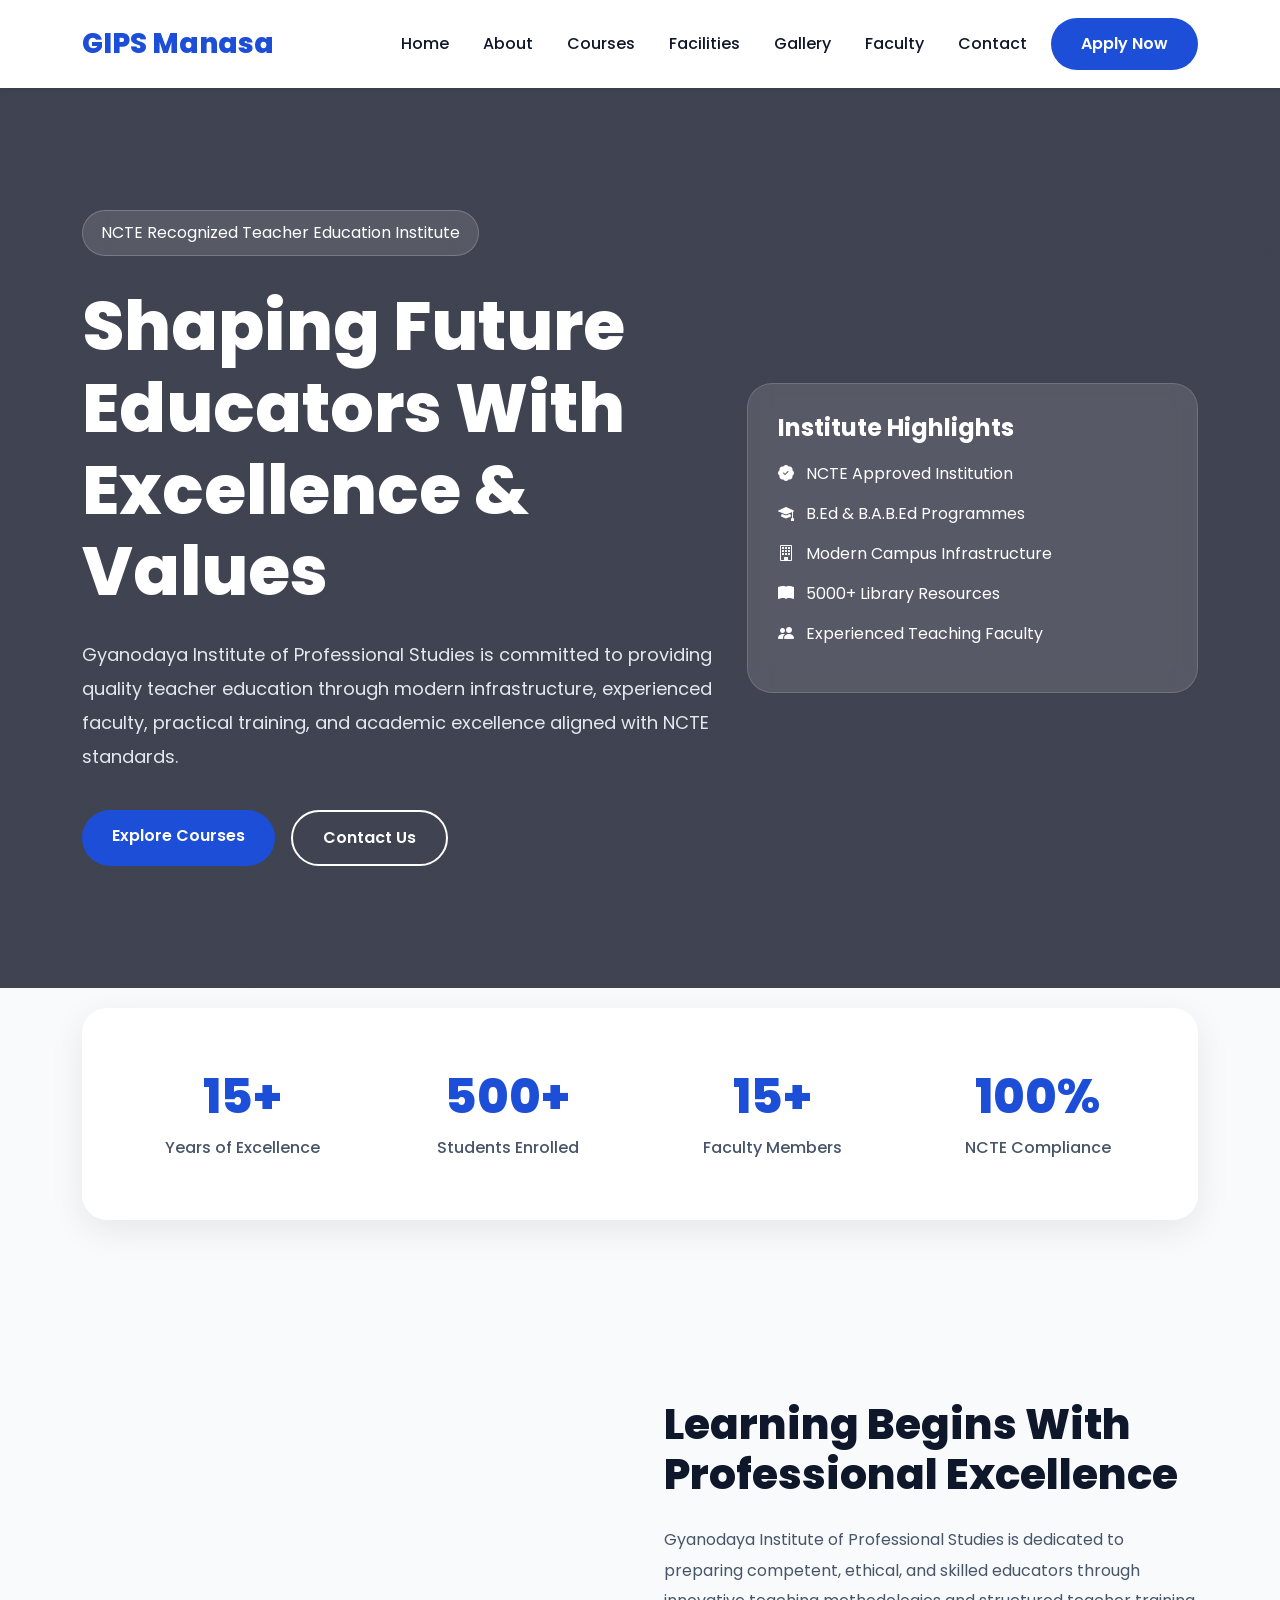
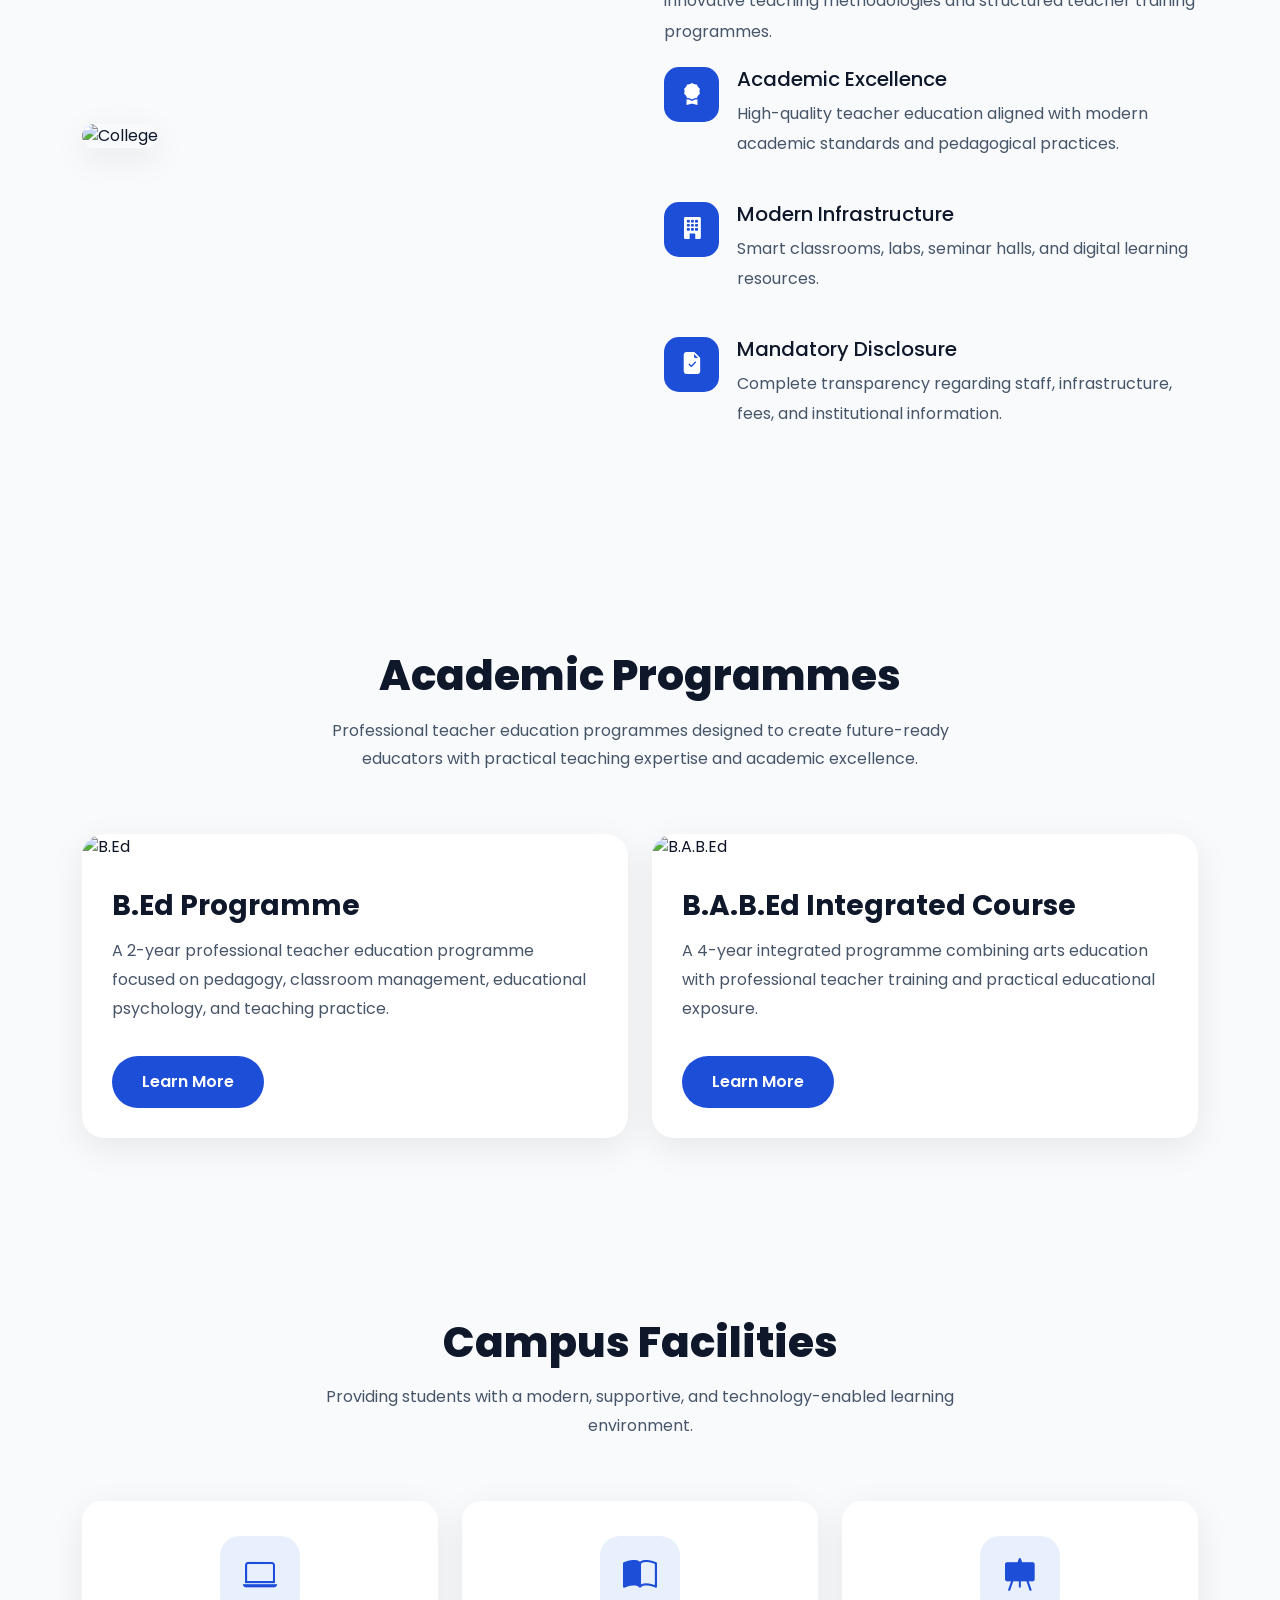
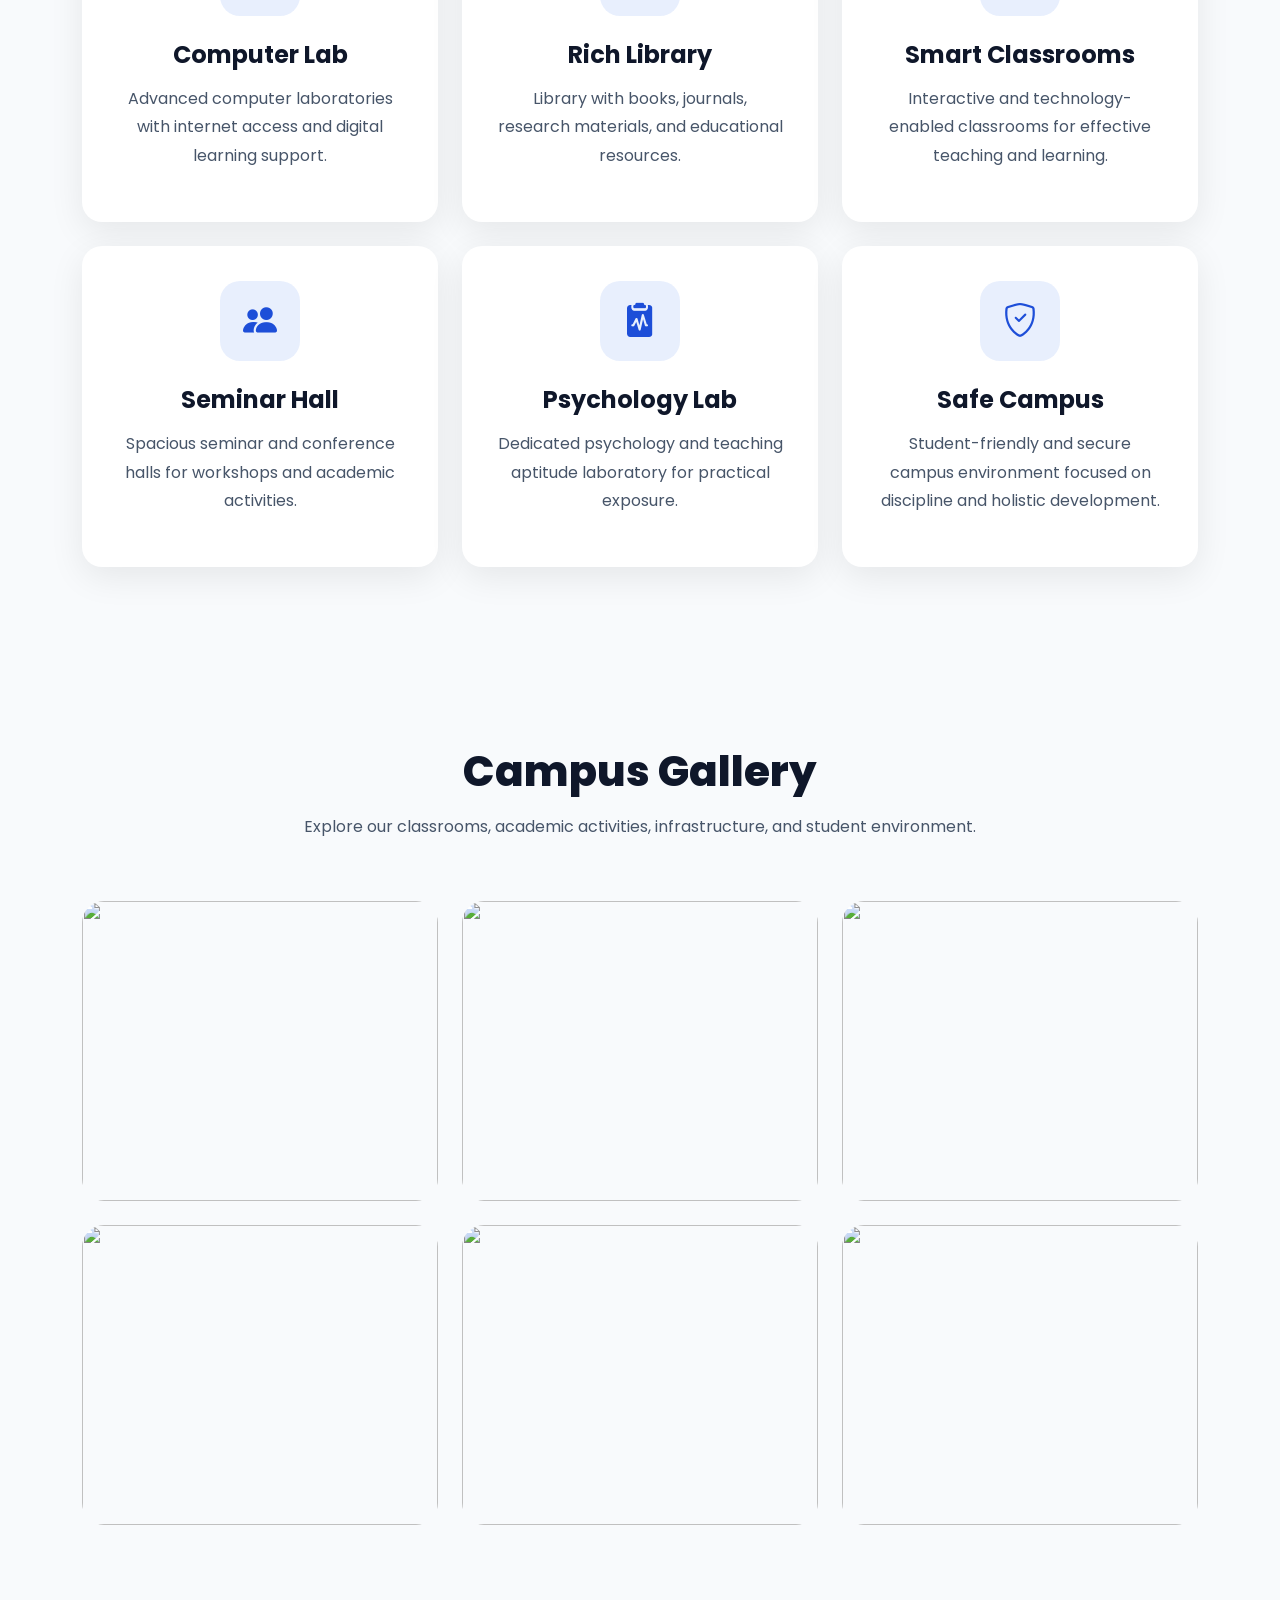
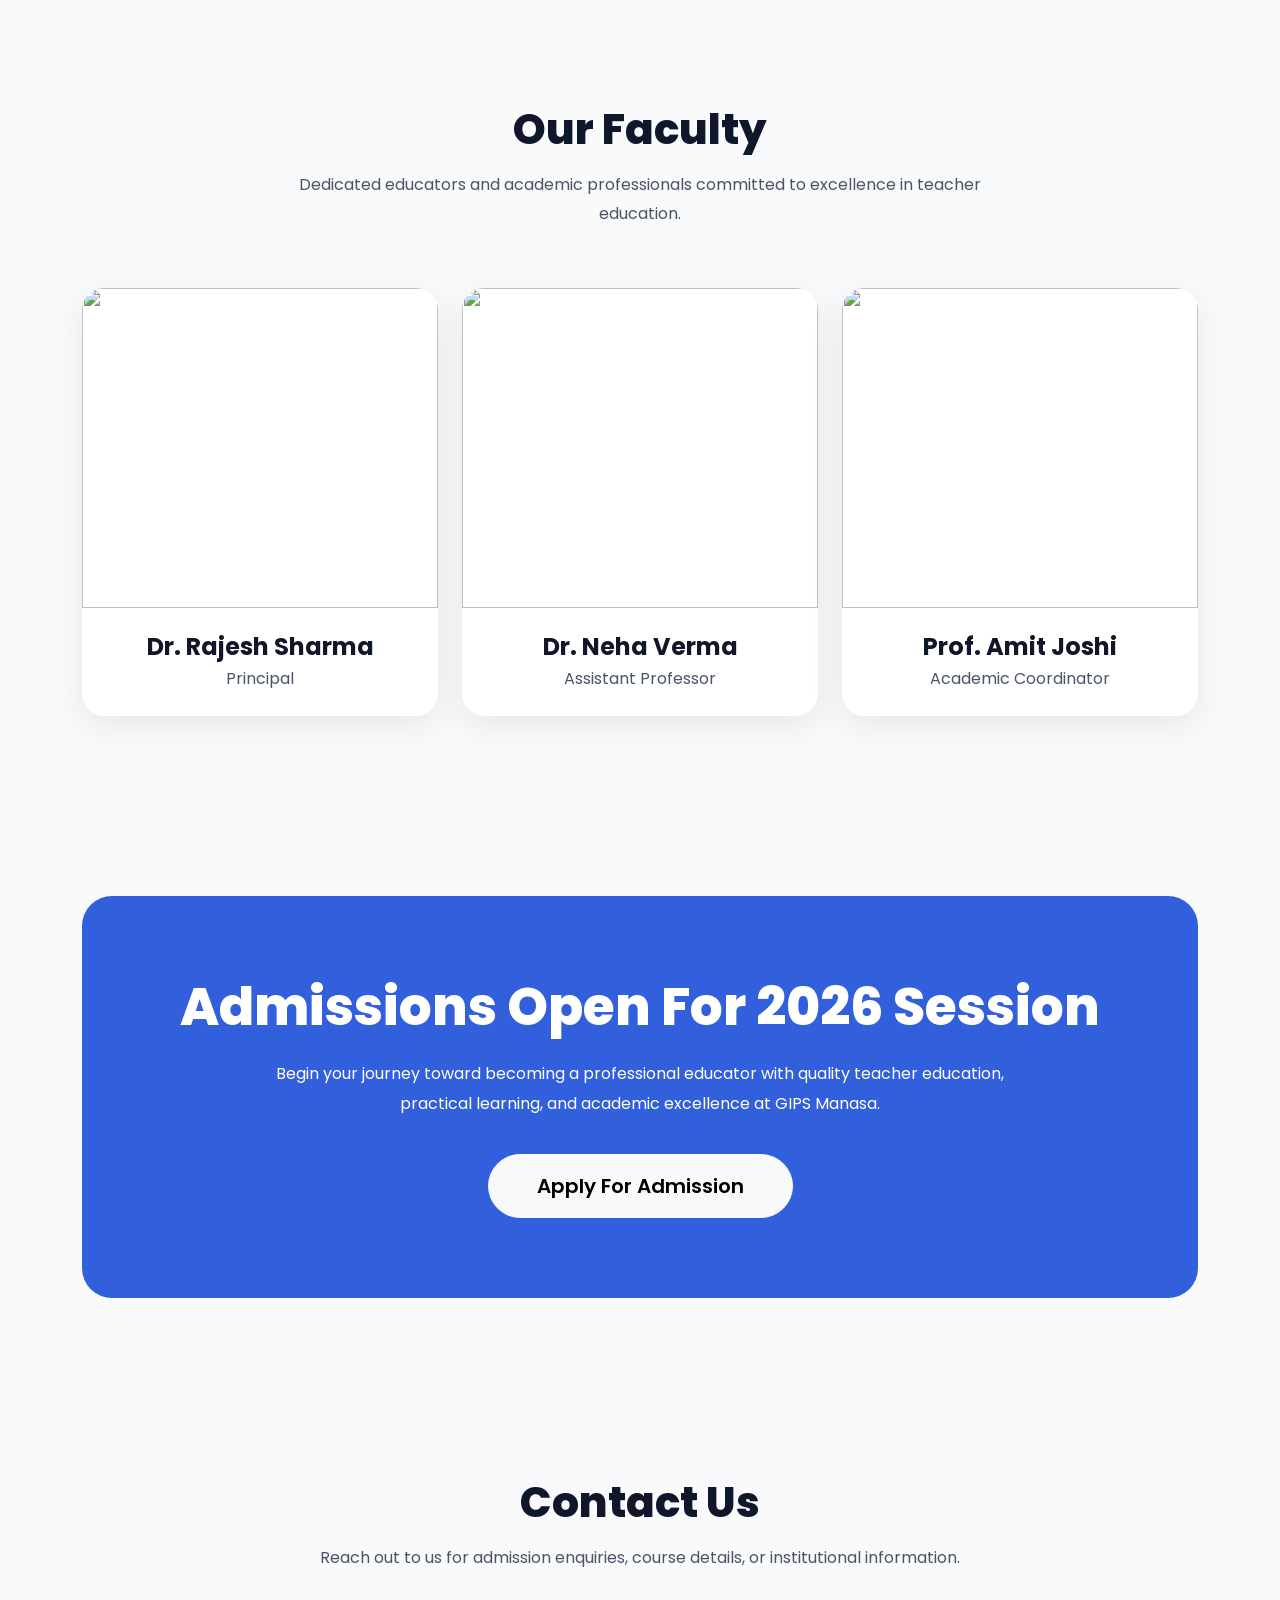
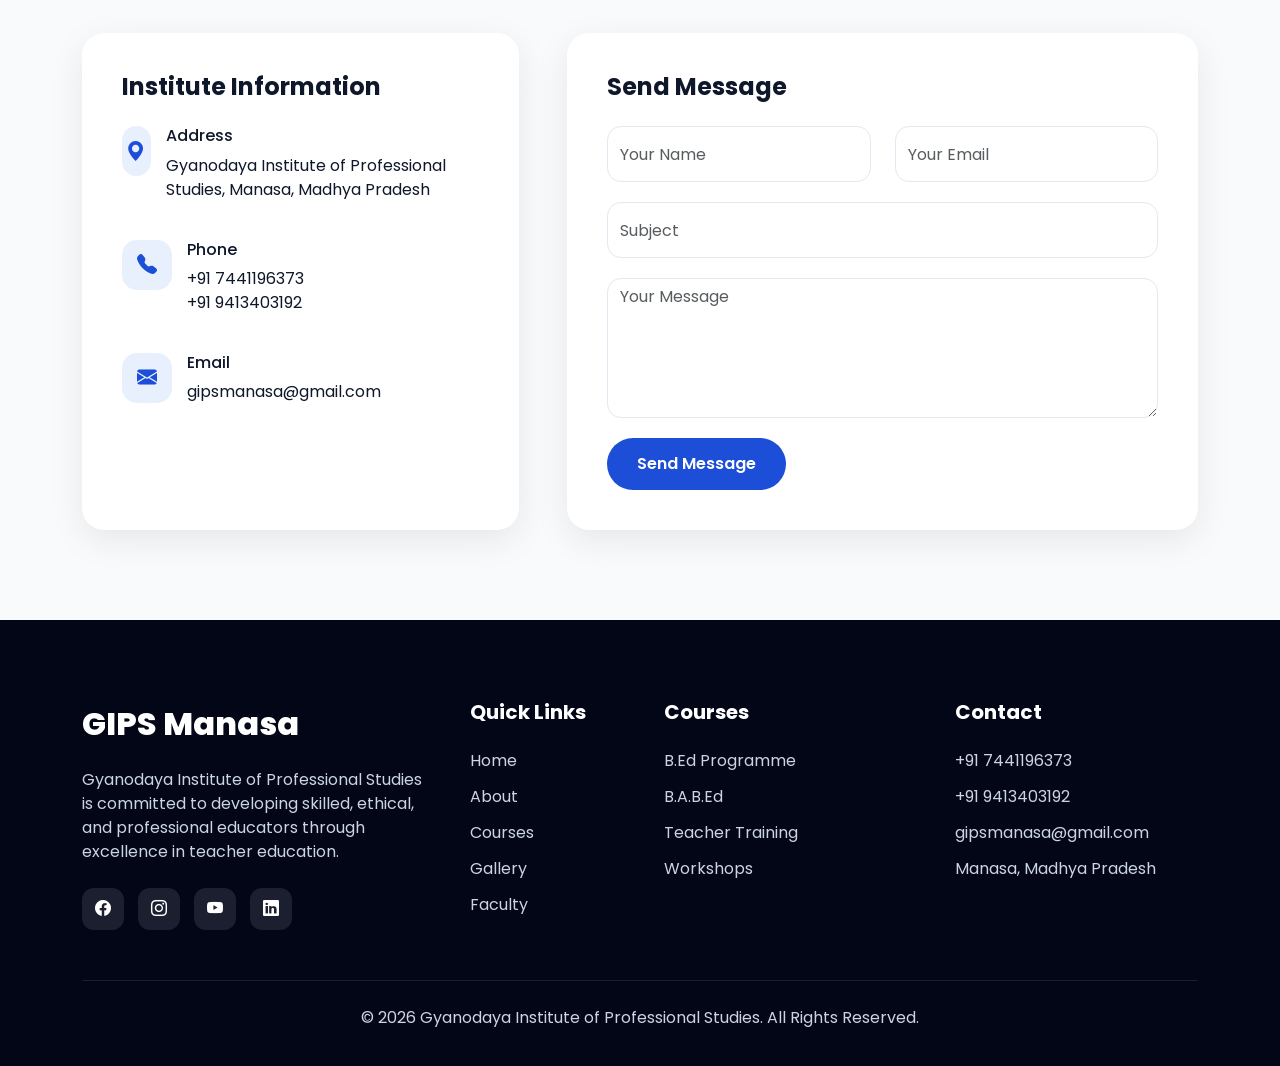
==== index.html @ fda7cd96 "Initial Commit" ====
<!DOCTYPE html>
<html lang="en">
<head>
  <meta charset="UTF-8" />
  <meta name="viewport" content="width=device-width, initial-scale=1.0" />
  <title>Gyanodaya Institute of Professional Studies</title>

  <!-- Google Fonts -->
  <link rel="preconnect" href="https://fonts.googleapis.com">
  <link rel="preconnect" href="https://fonts.gstatic.com" crossorigin>

  <link href="https://fonts.googleapis.com/css2?family=Poppins:wght@300;400;500;600;700;800&display=swap" rel="stylesheet">

  <!-- Bootstrap -->
  <link href="https://cdn.jsdelivr.net/npm/bootstrap@5.3.3/dist/css/bootstrap.min.css" rel="stylesheet">

  <!-- Bootstrap Icons -->
  <link rel="stylesheet" href="https://cdn.jsdelivr.net/npm/bootstrap-icons@1.11.3/font/bootstrap-icons.min.css">

  <style>

    *{
      margin:0;
      padding:0;
      box-sizing:border-box;
    }

    :root{
      --primary:#1d4ed8;
      --secondary:#0f172a;
      --light:#f8fafc;
      --white:#ffffff;
      --text:#475569;
      --border:#e2e8f0;
      --shadow:0 10px 35px rgba(0,0,0,0.08);
      --radius:18px;
    }

    html{
      scroll-behavior:smooth;
    }

    body{
      font-family:'Poppins',sans-serif;
      background:var(--light);
      color:var(--secondary);
      overflow-x:hidden;
    }

    a{
      text-decoration:none;
    }

    section{
      padding:90px 0;
    }

    .section-title{
      text-align:center;
      margin-bottom:60px;
    }

    .section-title h2{
      font-size:42px;
      font-weight:800;
      margin-bottom:15px;
      color:var(--secondary);
    }

    .section-title p{
      color:var(--text);
      max-width:700px;
      margin:auto;
      line-height:1.8;
    }

    /* NAVBAR */

    .navbar{
      padding:18px 0;
      transition:0.4s;
    }

    .navbar-brand{
      font-size:28px;
      font-weight:800;
      color:var(--primary);
    }

    .nav-link{
      color:var(--secondary);
      font-weight:500;
      margin-left:18px;
      transition:0.3s;
    }

    .nav-link:hover{
      color:var(--primary);
    }

    .btn-main{
      background:var(--primary);
      color:white;
      border:none;
      padding:14px 30px;
      border-radius:50px;
      font-weight:600;
      transition:0.3s;
      display:inline-block;
    }

    .btn-main:hover{
      background:#0b43c9;
      color:white;
      transform:translateY(-2px);
    }

    .btn-outline-custom{
      border:2px solid white;
      color:white;
      padding:14px 30px;
      border-radius:50px;
      font-weight:600;
      transition:0.3s;
    }

    .btn-outline-custom:hover{
      background:white;
      color:var(--primary);
    }

    /* HERO */

    .hero{
      min-height:100vh;
      background:
      linear-gradient(rgba(2,6,23,0.75), rgba(2,6,23,0.75)),
      url('https://images.unsplash.com/photo-1523050854058-8df90110c9f1?q=80&w=1800&auto=format&fit=crop');

      background-size:cover;
      background-position:center;
      display:flex;
      align-items:center;
      position:relative;
      overflow:hidden;
    }

    .hero h1{
      color:white;
      font-size:68px;
      font-weight:800;
      line-height:1.2;
      margin-bottom:25px;
    }

    .hero p{
      color:#e2e8f0;
      font-size:18px;
      line-height:1.9;
      margin-bottom:35px;
      max-width:700px;
    }

    .hero-badge{
      display:inline-block;
      background:rgba(255,255,255,0.12);
      border:1px solid rgba(255,255,255,0.2);
      color:white;
      padding:10px 18px;
      border-radius:50px;
      margin-bottom:30px;
      backdrop-filter:blur(10px);
    }

    .hero-card{
      background:rgba(255,255,255,0.12);
      backdrop-filter:blur(10px);
      border:1px solid rgba(255,255,255,0.15);
      border-radius:25px;
      padding:30px;
      color:white;
    }

    .hero-card h4{
      font-weight:700;
      margin-bottom:20px;
    }

    .hero-card .info{
      margin-bottom:16px;
      display:flex;
      align-items:center;
      gap:12px;
    }

    /* STATS */

    .stats{
      margin-top:-70px;
      position:relative;
      z-index:10;
    }

    .stats-wrapper{
      background:white;
      border-radius:25px;
      padding:40px;
      box-shadow:var(--shadow);
    }

    .stat-card{
      text-align:center;
      padding:20px;
    }

    .stat-card h2{
      font-size:48px;
      font-weight:800;
      color:var(--primary);
      margin-bottom:10px;
    }

    .stat-card p{
      color:var(--text);
      margin:0;
      font-weight:500;
    }

    /* ABOUT */

    .about-img img{
      width:100%;
      border-radius:25px;
      box-shadow:var(--shadow);
    }

    .about-content h3{
      font-size:42px;
      font-weight:800;
      margin-bottom:25px;
    }

    .about-content p{
      color:var(--text);
      line-height:1.9;
      margin-bottom:20px;
    }

    .feature-box{
      display:flex;
      gap:18px;
      margin-bottom:22px;
    }

    .feature-icon{
      min-width:55px;
      height:55px;
      background:var(--primary);
      color:white;
      border-radius:15px;
      display:flex;
      align-items:center;
      justify-content:center;
      font-size:22px;
    }

    /* COURSES */

    .course-card{
      background:white;
      border-radius:22px;
      overflow:hidden;
      box-shadow:var(--shadow);
      transition:0.4s;
      height:100%;
    }

    .course-card:hover{
      transform:translateY(-10px);
    }

    .course-card img{
      width:100%;
      height:240px;
      object-fit:cover;
    }

    .course-content{
      padding:30px;
    }

    .course-content h3{
      font-weight:700;
      margin-bottom:15px;
    }

    .course-content p{
      color:var(--text);
      line-height:1.8;
    }

    /* FACILITIES */

    .facility-card{
      background:white;
      border-radius:20px;
      padding:35px;
      text-align:center;
      transition:0.4s;
      box-shadow:var(--shadow);
      height:100%;
    }

    .facility-card:hover{
      transform:translateY(-10px);
    }

    .facility-icon{
      width:80px;
      height:80px;
      margin:auto;
      background:rgba(37,99,235,0.1);
      color:var(--primary);
      border-radius:20px;
      display:flex;
      align-items:center;
      justify-content:center;
      font-size:34px;
      margin-bottom:25px;
    }

    .facility-card h4{
      font-weight:700;
      margin-bottom:15px;
    }

    .facility-card p{
      color:var(--text);
      line-height:1.8;
    }

    /* GALLERY */

    .gallery-item{
      overflow:hidden;
      border-radius:22px;
      position:relative;
    }

    .gallery-item img{
      width:100%;
      height:300px;
      object-fit:cover;
      transition:0.5s;
    }

    .gallery-item:hover img{
      transform:scale(1.1);
    }

    /* TEAM */

    .team-card{
      background:white;
      border-radius:22px;
      overflow:hidden;
      box-shadow:var(--shadow);
      text-align:center;
      transition:0.4s;
    }

    .team-card:hover{
      transform:translateY(-8px);
    }

    .team-card img{
      width:100%;
      height:320px;
      object-fit:cover;
    }

    .team-content{
      padding:25px;
    }

    .team-content h4{
      font-weight:700;
      margin-bottom:5px;
    }

    .team-content p{
      color:var(--text);
      margin:0;
    }

    /* CTA */

    .cta{
      background:
      linear-gradient(rgba(29,78,216,0.9), rgba(29,78,216,0.9)),
      url('https://images.unsplash.com/photo-1498243691581-b145c3f54a5a?q=80&w=1600&auto=format&fit=crop');

      background-size:cover;
      background-position:center;
      color:white;
      border-radius:30px;
      padding:80px 60px;
      text-align:center;
    }

    .cta h2{
      font-size:52px;
      font-weight:800;
      margin-bottom:20px;
    }

    .cta p{
      max-width:800px;
      margin:auto;
      line-height:1.9;
      margin-bottom:35px;
    }

    /* CONTACT */

    .contact-card{
      background:white;
      border-radius:22px;
      padding:40px;
      box-shadow:var(--shadow);
      height:100%;
    }

    .contact-card h4{
      font-weight:700;
      margin-bottom:25px;
    }

    .contact-info{
      display:flex;
      gap:15px;
      margin-bottom:22px;
    }

    .contact-icon{
      width:50px;
      height:50px;
      border-radius:15px;
      background:rgba(37,99,235,0.1);
      color:var(--primary);
      display:flex;
      align-items:center;
      justify-content:center;
      font-size:20px;
    }

    .form-control{
      height:56px;
      border-radius:14px;
      border:1px solid var(--border);
      margin-bottom:20px;
    }

    textarea.form-control{
      height:140px;
    }

    /* FOOTER */

    footer{
      background:#020617;
      color:#cbd5e1;
      padding:80px 0 20px;
    }

    .footer-logo{
      font-size:32px;
      font-weight:800;
      color:white;
      margin-bottom:20px;
    }

    .footer-title{
      color:white;
      font-weight:700;
      margin-bottom:25px;
    }

    .footer-links a{
      display:block;
      color:#cbd5e1;
      margin-bottom:12px;
      transition:0.3s;
    }

    .footer-links a:hover{
      color:white;
      padding-left:5px;
    }

    .social-links a{
      width:42px;
      height:42px;
      border-radius:12px;
      background:rgba(255,255,255,0.1);
      color:white;
      display:inline-flex;
      align-items:center;
      justify-content:center;
      margin-right:10px;
      transition:0.3s;
    }

    .social-links a:hover{
      background:var(--primary);
    }

    .copyright{
      border-top:1px solid rgba(255,255,255,0.1);
      margin-top:50px;
      padding-top:25px;
      text-align:center;
    }

    /* RESPONSIVE */

    @media(max-width:991px){

      .hero{
        padding:120px 0;
      }

      .hero h1{
        font-size:46px;
      }

      .section-title h2{
        font-size:34px;
      }

      .about-content{
        margin-top:40px;
      }

      .cta{
        padding:60px 25px;
      }

      .cta h2{
        font-size:36px;
      }

    }

  </style>

</head>

<body>

<!-- NAVBAR -->

<nav class="navbar navbar-expand-lg navbar-light bg-white sticky-top shadow-sm">

  <div class="container">

    <a class="navbar-brand" href="#">
      GIPS Manasa
    </a>

    <button class="navbar-toggler" type="button" data-bs-toggle="collapse" data-bs-target="#navbarNav">
      <span class="navbar-toggler-icon"></span>
    </button>

    <div class="collapse navbar-collapse" id="navbarNav">

      <ul class="navbar-nav ms-auto align-items-lg-center">

        <li class="nav-item">
          <a class="nav-link" href="#home">Home</a>
        </li>

        <li class="nav-item">
          <a class="nav-link" href="#about">About</a>
        </li>

        <li class="nav-item">
          <a class="nav-link" href="#courses">Courses</a>
        </li>

        <li class="nav-item">
          <a class="nav-link" href="#facilities">Facilities</a>
        </li>

        <li class="nav-item">
          <a class="nav-link" href="#gallery">Gallery</a>
        </li>

        <li class="nav-item">
          <a class="nav-link" href="#faculty">Faculty</a>
        </li>

        <li class="nav-item">
          <a class="nav-link" href="#contact">Contact</a>
        </li>

        <li class="nav-item ms-lg-3 mt-3 mt-lg-0">
          <a href="#" class="btn-main">
            Apply Now
          </a>
        </li>

      </ul>

    </div>

  </div>

</nav>

<!-- HERO -->

<section class="hero" id="home">

  <div class="container">

    <div class="row align-items-center">

      <div class="col-lg-7">

        <div class="hero-badge">
          NCTE Recognized Teacher Education Institute
        </div>

        <h1>
          Shaping Future Educators With Excellence & Values
        </h1>

        <p>
          Gyanodaya Institute of Professional Studies is committed to
          providing quality teacher education through modern infrastructure,
          experienced faculty, practical training, and academic excellence
          aligned with NCTE standards.
        </p>

        <div class="d-flex flex-wrap gap-3">

          <a href="#courses" class="btn-main">
            Explore Courses
          </a>

          <a href="#contact" class="btn-outline-custom">
            Contact Us
          </a>

        </div>

      </div>

      <div class="col-lg-5 mt-5 mt-lg-0">

        <div class="hero-card">

          <h4>Institute Highlights</h4>

          <div class="info">
            <i class="bi bi-patch-check-fill"></i>
            <span>NCTE Approved Institution</span>
          </div>

          <div class="info">
            <i class="bi bi-mortarboard-fill"></i>
            <span>B.Ed & B.A.B.Ed Programmes</span>
          </div>

          <div class="info">
            <i class="bi bi-building"></i>
            <span>Modern Campus Infrastructure</span>
          </div>

          <div class="info">
            <i class="bi bi-book-fill"></i>
            <span>5000+ Library Resources</span>
          </div>

          <div class="info">
            <i class="bi bi-people-fill"></i>
            <span>Experienced Teaching Faculty</span>
          </div>

        </div>

      </div>

    </div>

  </div>

</section>

<!-- STATS -->

<section class="stats">

  <div class="container">

    <div class="stats-wrapper">

      <div class="row g-4">

        <div class="col-lg-3 col-md-6">
          <div class="stat-card">
            <h2>15+</h2>
            <p>Years of Excellence</p>
          </div>
        </div>

        <div class="col-lg-3 col-md-6">
          <div class="stat-card">
            <h2>500+</h2>
            <p>Students Enrolled</p>
          </div>
        </div>

        <div class="col-lg-3 col-md-6">
          <div class="stat-card">
            <h2>15+</h2>
            <p>Faculty Members</p>
          </div>
        </div>

        <div class="col-lg-3 col-md-6">
          <div class="stat-card">
            <h2>100%</h2>
            <p>NCTE Compliance</p>
          </div>
        </div>

      </div>

    </div>

  </div>

</section>

<!-- ABOUT -->

<section id="about">

  <div class="container">

    <div class="row align-items-center g-5">

      <div class="col-lg-6">

        <div class="about-img">

          <img src="https://images.unsplash.com/photo-1562774053-701939374585?q=80&w=1400&auto=format&fit=crop" alt="College">

        </div>

      </div>

      <div class="col-lg-6">

        <div class="about-content">

          <h3>
            Learning Begins With Professional Excellence
          </h3>

          <p>
            Gyanodaya Institute of Professional Studies is dedicated
            to preparing competent, ethical, and skilled educators
            through innovative teaching methodologies and structured
            teacher training programmes.
          </p>

          <div class="feature-box">

            <div class="feature-icon">
              <i class="bi bi-award-fill"></i>
            </div>

            <div>
              <h5>Academic Excellence</h5>
              <p>
                High-quality teacher education aligned with modern
                academic standards and pedagogical practices.
              </p>
            </div>

          </div>

          <div class="feature-box">

            <div class="feature-icon">
              <i class="bi bi-building-fill"></i>
            </div>

            <div>
              <h5>Modern Infrastructure</h5>
              <p>
                Smart classrooms, labs, seminar halls,
                and digital learning resources.
              </p>
            </div>

          </div>

          <div class="feature-box">

            <div class="feature-icon">
              <i class="bi bi-file-earmark-check-fill"></i>
            </div>

            <div>
              <h5>Mandatory Disclosure</h5>
              <p>
                Complete transparency regarding staff,
                infrastructure, fees, and institutional information.
              </p>
            </div>

          </div>

        </div>

      </div>

    </div>

  </div>

</section>

<!-- COURSES -->

<section id="courses">

  <div class="container">

    <div class="section-title">

      <h2>Academic Programmes</h2>

      <p>
        Professional teacher education programmes designed
        to create future-ready educators with practical
        teaching expertise and academic excellence.
      </p>

    </div>

    <div class="row g-4">

      <div class="col-lg-6">

        <div class="course-card">

          <img src="https://images.unsplash.com/photo-1522202176988-66273c2fd55f?q=80&w=1200&auto=format&fit=crop" alt="B.Ed">

          <div class="course-content">

            <h3>B.Ed Programme</h3>

            <p>
              A 2-year professional teacher education programme
              focused on pedagogy, classroom management,
              educational psychology, and teaching practice.
            </p>

            <a href="#" class="btn-main mt-3">
              Learn More
            </a>

          </div>

        </div>

      </div>

      <div class="col-lg-6">

        <div class="course-card">

          <img src="https://images.unsplash.com/photo-1513258496099-48168024aec0?q=80&w=1200&auto=format&fit=crop" alt="B.A.B.Ed">

          <div class="course-content">

            <h3>B.A.B.Ed Integrated Course</h3>

            <p>
              A 4-year integrated programme combining
              arts education with professional teacher training
              and practical educational exposure.
            </p>

            <a href="#" class="btn-main mt-3">
              Learn More
            </a>

          </div>

        </div>

      </div>

    </div>

  </div>

</section>

<!-- FACILITIES -->

<section id="facilities">

  <div class="container">

    <div class="section-title">

      <h2>Campus Facilities</h2>

      <p>
        Providing students with a modern, supportive,
        and technology-enabled learning environment.
      </p>

    </div>

    <div class="row g-4">

      <div class="col-lg-4 col-md-6">

        <div class="facility-card">

          <div class="facility-icon">
            <i class="bi bi-laptop"></i>
          </div>

          <h4>Computer Lab</h4>

          <p>
            Advanced computer laboratories with internet
            access and digital learning support.
          </p>

        </div>

      </div>

      <div class="col-lg-4 col-md-6">

        <div class="facility-card">

          <div class="facility-icon">
            <i class="bi bi-book-half"></i>
          </div>

          <h4>Rich Library</h4>

          <p>
            Library with books, journals, research materials,
            and educational resources.
          </p>

        </div>

      </div>

      <div class="col-lg-4 col-md-6">

        <div class="facility-card">

          <div class="facility-icon">
            <i class="bi bi-easel-fill"></i>
          </div>

          <h4>Smart Classrooms</h4>

          <p>
            Interactive and technology-enabled classrooms
            for effective teaching and learning.
          </p>

        </div>

      </div>

      <div class="col-lg-4 col-md-6">

        <div class="facility-card">

          <div class="facility-icon">
            <i class="bi bi-people-fill"></i>
          </div>

          <h4>Seminar Hall</h4>

          <p>
            Spacious seminar and conference halls
            for workshops and academic activities.
          </p>

        </div>

      </div>

      <div class="col-lg-4 col-md-6">

        <div class="facility-card">

          <div class="facility-icon">
            <i class="bi bi-clipboard2-pulse-fill"></i>
          </div>

          <h4>Psychology Lab</h4>

          <p>
            Dedicated psychology and teaching aptitude
            laboratory for practical exposure.
          </p>

        </div>

      </div>

      <div class="col-lg-4 col-md-6">

        <div class="facility-card">

          <div class="facility-icon">
            <i class="bi bi-shield-check"></i>
          </div>

          <h4>Safe Campus</h4>

          <p>
            Student-friendly and secure campus environment
            focused on discipline and holistic development.
          </p>

        </div>

      </div>

    </div>

  </div>

</section>

<!-- GALLERY -->

<section id="gallery">

  <div class="container">

    <div class="section-title">

      <h2>Campus Gallery</h2>

      <p>
        Explore our classrooms, academic activities,
        infrastructure, and student environment.
      </p>

    </div>

    <div class="row g-4">

      <div class="col-lg-4 col-md-6">
        <div class="gallery-item">
          <img src="https://images.unsplash.com/photo-1523240795612-9a054b0db644?q=80&w=1200&auto=format&fit=crop" alt="">
        </div>
      </div>

      <div class="col-lg-4 col-md-6">
        <div class="gallery-item">
          <img src="https://images.unsplash.com/photo-1522202176988-66273c2fd55f?q=80&w=1200&auto=format&fit=crop" alt="">
        </div>
      </div>

      <div class="col-lg-4 col-md-6">
        <div class="gallery-item">
          <img src="https://images.unsplash.com/photo-1497633762265-9d179a990aa6?q=80&w=1200&auto=format&fit=crop" alt="">
        </div>
      </div>

      <div class="col-lg-4 col-md-6">
        <div class="gallery-item">
          <img src="https://images.unsplash.com/photo-1513258496099-48168024aec0?q=80&w=1200&auto=format&fit=crop" alt="">
        </div>
      </div>

      <div class="col-lg-4 col-md-6">
        <div class="gallery-item">
          <img src="https://images.unsplash.com/photo-1523050854058-8df90110c9f1?q=80&w=1200&auto=format&fit=crop" alt="">
        </div>
      </div>

      <div class="col-lg-4 col-md-6">
        <div class="gallery-item">
          <img src="https://images.unsplash.com/photo-1524995997946-a1c2e315a42f?q=80&w=1200&auto=format&fit=crop" alt="">
        </div>
      </div>

    </div>

  </div>

</section>

<!-- FACULTY -->

<section id="faculty">

  <div class="container">

    <div class="section-title">

      <h2>Our Faculty</h2>

      <p>
        Dedicated educators and academic professionals committed
        to excellence in teacher education.
      </p>

    </div>

    <div class="row g-4">

      <div class="col-lg-4 col-md-6">

        <div class="team-card">

          <img src="https://images.unsplash.com/photo-1500648767791-00dcc994a43e?q=80&w=1200&auto=format&fit=crop" alt="">

          <div class="team-content">

            <h4>Dr. Rajesh Sharma</h4>

            <p>Principal</p>

          </div>

        </div>

      </div>

      <div class="col-lg-4 col-md-6">

        <div class="team-card">

          <img src="https://images.unsplash.com/photo-1494790108377-be9c29b29330?q=80&w=1200&auto=format&fit=crop" alt="">

          <div class="team-content">

            <h4>Dr. Neha Verma</h4>

            <p>Assistant Professor</p>

          </div>

        </div>

      </div>

      <div class="col-lg-4 col-md-6">

        <div class="team-card">

          <img src="https://images.unsplash.com/photo-1506794778202-cad84cf45f1d?q=80&w=1200&auto=format&fit=crop" alt="">

          <div class="team-content">

            <h4>Prof. Amit Joshi</h4>

            <p>Academic Coordinator</p>

          </div>

        </div>

      </div>

    </div>

  </div>

</section>

<!-- CTA -->

<section>

  <div class="container">

    <div class="cta">

      <h2>
        Admissions Open For 2026 Session
      </h2>

      <p>
        Begin your journey toward becoming a professional educator
        with quality teacher education, practical learning,
        and academic excellence at GIPS Manasa.
      </p>

      <a href="#contact" class="btn btn-light btn-lg px-5 py-3 rounded-pill fw-semibold">
        Apply For Admission
      </a>

    </div>

  </div>

</section>

<!-- CONTACT -->

<section id="contact">

  <div class="container">

    <div class="section-title">

      <h2>Contact Us</h2>

      <p>
        Reach out to us for admission enquiries,
        course details, or institutional information.
      </p>

    </div>

    <div class="row g-5">

      <div class="col-lg-5">

        <div class="contact-card">

          <h4>Institute Information</h4>

          <div class="contact-info">

            <div class="contact-icon">
              <i class="bi bi-geo-alt-fill"></i>
            </div>

            <div>
              <h6>Address</h6>
              <p>Gyanodaya Institute of Professional Studies, Manasa, Madhya Pradesh</p>
            </div>

          </div>

          <div class="contact-info">

            <div class="contact-icon">
              <i class="bi bi-telephone-fill"></i>
            </div>

            <div>
              <h6>Phone</h6>
              <p>+91 7441196373<br>+91 9413403192</p>
            </div>

          </div>

          <div class="contact-info">

            <div class="contact-icon">
              <i class="bi bi-envelope-fill"></i>
            </div>

            <div>
              <h6>Email</h6>
              <p>gipsmanasa@gmail.com</p>
            </div>

          </div>

        </div>

      </div>

      <div class="col-lg-7">

        <div class="contact-card">

          <h4>Send Message</h4>

          <form>

            <div class="row">

              <div class="col-md-6">
                <input type="text" class="form-control" placeholder="Your Name">
              </div>

              <div class="col-md-6">
                <input type="email" class="form-control" placeholder="Your Email">
              </div>

            </div>

            <input type="text" class="form-control" placeholder="Subject">

            <textarea class="form-control" placeholder="Your Message"></textarea>

            <button class="btn-main">
              Send Message
            </button>

          </form>

        </div>

      </div>

    </div>

  </div>

</section>

<!-- FOOTER -->

<footer>

  <div class="container">

    <div class="row g-5">

      <div class="col-lg-4">

        <div class="footer-logo">
          GIPS Manasa
        </div>

        <p>
          Gyanodaya Institute of Professional Studies is committed
          to developing skilled, ethical, and professional educators
          through excellence in teacher education.
        </p>

        <div class="social-links mt-4">

          <a href="#">
            <i class="bi bi-facebook"></i>
          </a>

          <a href="#">
            <i class="bi bi-instagram"></i>
          </a>

          <a href="#">
            <i class="bi bi-youtube"></i>
          </a>

          <a href="#">
            <i class="bi bi-linkedin"></i>
          </a>

        </div>

      </div>

      <div class="col-lg-2 col-md-6">

        <h5 class="footer-title">
          Quick Links
        </h5>

        <div class="footer-links">

          <a href="#home">Home</a>
          <a href="#about">About</a>
          <a href="#courses">Courses</a>
          <a href="#gallery">Gallery</a>
          <a href="#faculty">Faculty</a>

        </div>

      </div>

      <div class="col-lg-3 col-md-6">

        <h5 class="footer-title">
          Courses
        </h5>

        <div class="footer-links">

          <a href="#">B.Ed Programme</a>
          <a href="#">B.A.B.Ed</a>
          <a href="#">Teacher Training</a>
          <a href="#">Workshops</a>

        </div>

      </div>

      <div class="col-lg-3">

        <h5 class="footer-title">
          Contact
        </h5>

        <div class="footer-links">

          <a href="#">
            +91 7441196373
          </a>

          <a href="#">
            +91 9413403192
          </a>

          <a href="#">
            gipsmanasa@gmail.com
          </a>

          <a href="#">
            Manasa, Madhya Pradesh
          </a>

        </div>

      </div>

    </div>

    <div class="copyright">

      <p>
        © 2026 Gyanodaya Institute of Professional Studies.
        All Rights Reserved.
      </p>

    </div>

  </div>

</footer>

<!-- Bootstrap JS -->

<script src="https://cdn.jsdelivr.net/npm/bootstrap@5.3.3/dist/js/bootstrap.bundle.min.js"></script>

</body>
</html>
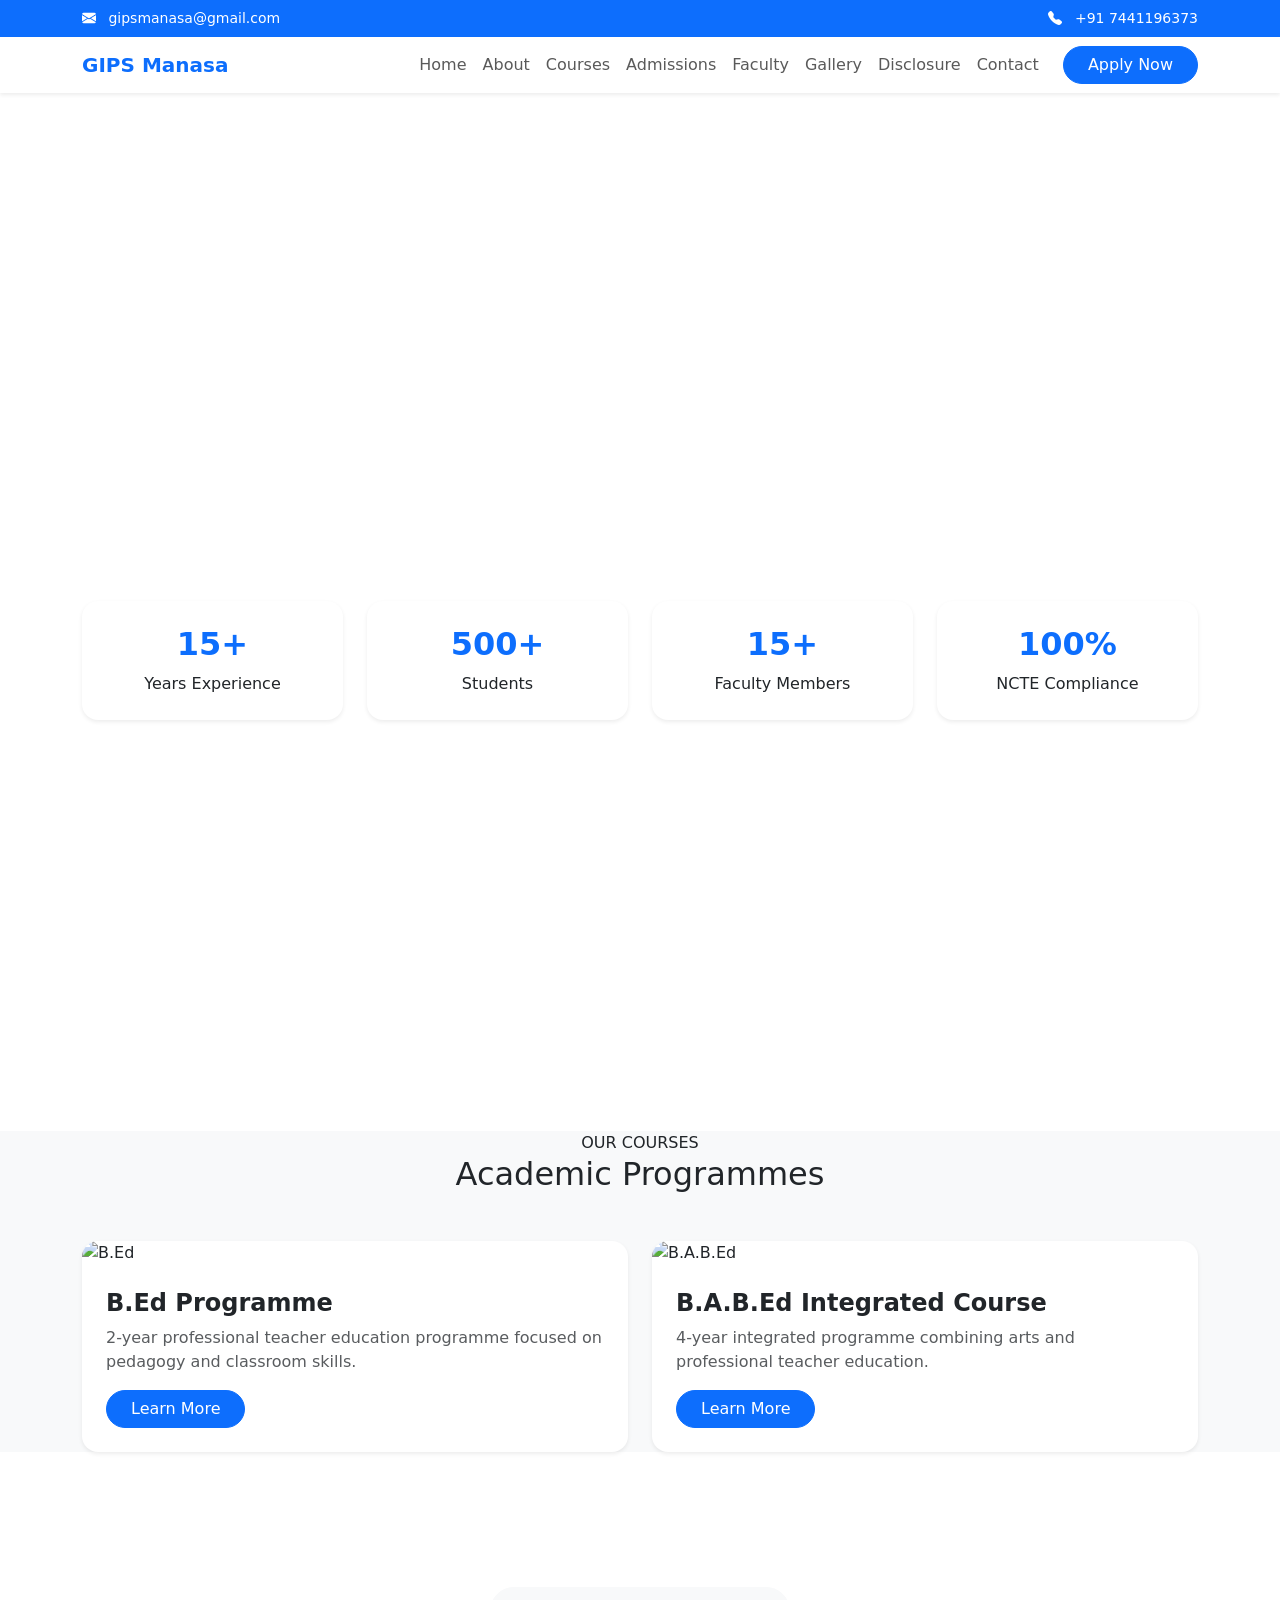
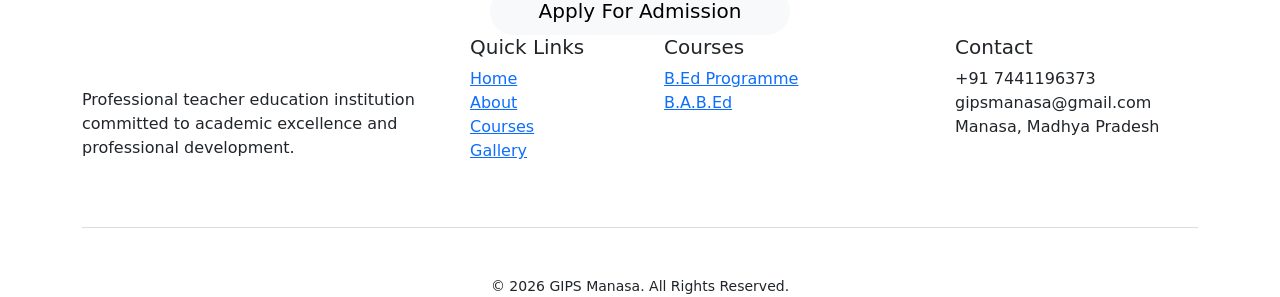
==== commit 7a25eca6: "Root Level" ====
--- a/index.html
+++ b/index.html
@@ -1,1456 +1,317 @@
-<!DOCTYPE html>
+<!doctype html>
 <html lang="en">
-<head>
-  <meta charset="UTF-8" />
-  <meta name="viewport" content="width=device-width, initial-scale=1.0" />
-  <title>Gyanodaya Institute of Professional Studies</title>
-
-  <!-- Google Fonts -->
-  <link rel="preconnect" href="https://fonts.googleapis.com">
-  <link rel="preconnect" href="https://fonts.gstatic.com" crossorigin>
-
-  <link href="https://fonts.googleapis.com/css2?family=Poppins:wght@300;400;500;600;700;800&display=swap" rel="stylesheet">
-
-  <!-- Bootstrap -->
-  <link href="https://cdn.jsdelivr.net/npm/bootstrap@5.3.3/dist/css/bootstrap.min.css" rel="stylesheet">
-
-  <!-- Bootstrap Icons -->
-  <link rel="stylesheet" href="https://cdn.jsdelivr.net/npm/bootstrap-icons@1.11.3/font/bootstrap-icons.min.css">
-
-  <style>
-
-    *{
-      margin:0;
-      padding:0;
-      box-sizing:border-box;
-    }
-
-    :root{
-      --primary:#1d4ed8;
-      --secondary:#0f172a;
-      --light:#f8fafc;
-      --white:#ffffff;
-      --text:#475569;
-      --border:#e2e8f0;
-      --shadow:0 10px 35px rgba(0,0,0,0.08);
-      --radius:18px;
-    }
-
-    html{
-      scroll-behavior:smooth;
-    }
-
-    body{
-      font-family:'Poppins',sans-serif;
-      background:var(--light);
-      color:var(--secondary);
-      overflow-x:hidden;
-    }
-
-    a{
-      text-decoration:none;
-    }
-
-    section{
-      padding:90px 0;
-    }
-
-    .section-title{
-      text-align:center;
-      margin-bottom:60px;
-    }
-
-    .section-title h2{
-      font-size:42px;
-      font-weight:800;
-      margin-bottom:15px;
-      color:var(--secondary);
-    }
-
-    .section-title p{
-      color:var(--text);
-      max-width:700px;
-      margin:auto;
-      line-height:1.8;
-    }
-
-    /* NAVBAR */
-
-    .navbar{
-      padding:18px 0;
-      transition:0.4s;
-    }
-
-    .navbar-brand{
-      font-size:28px;
-      font-weight:800;
-      color:var(--primary);
-    }
-
-    .nav-link{
-      color:var(--secondary);
-      font-weight:500;
-      margin-left:18px;
-      transition:0.3s;
-    }
-
-    .nav-link:hover{
-      color:var(--primary);
-    }
-
-    .btn-main{
-      background:var(--primary);
-      color:white;
-      border:none;
-      padding:14px 30px;
-      border-radius:50px;
-      font-weight:600;
-      transition:0.3s;
-      display:inline-block;
-    }
-
-    .btn-main:hover{
-      background:#0b43c9;
-      color:white;
-      transform:translateY(-2px);
-    }
-
-    .btn-outline-custom{
-      border:2px solid white;
-      color:white;
-      padding:14px 30px;
-      border-radius:50px;
-      font-weight:600;
-      transition:0.3s;
-    }
-
-    .btn-outline-custom:hover{
-      background:white;
-      color:var(--primary);
-    }
-
-    /* HERO */
-
-    .hero{
-      min-height:100vh;
-      background:
-      linear-gradient(rgba(2,6,23,0.75), rgba(2,6,23,0.75)),
-      url('https://images.unsplash.com/photo-1523050854058-8df90110c9f1?q=80&w=1800&auto=format&fit=crop');
-
-      background-size:cover;
-      background-position:center;
-      display:flex;
-      align-items:center;
-      position:relative;
-      overflow:hidden;
-    }
-
-    .hero h1{
-      color:white;
-      font-size:68px;
-      font-weight:800;
-      line-height:1.2;
-      margin-bottom:25px;
-    }
-
-    .hero p{
-      color:#e2e8f0;
-      font-size:18px;
-      line-height:1.9;
-      margin-bottom:35px;
-      max-width:700px;
-    }
-
-    .hero-badge{
-      display:inline-block;
-      background:rgba(255,255,255,0.12);
-      border:1px solid rgba(255,255,255,0.2);
-      color:white;
-      padding:10px 18px;
-      border-radius:50px;
-      margin-bottom:30px;
-      backdrop-filter:blur(10px);
-    }
-
-    .hero-card{
-      background:rgba(255,255,255,0.12);
-      backdrop-filter:blur(10px);
-      border:1px solid rgba(255,255,255,0.15);
-      border-radius:25px;
-      padding:30px;
-      color:white;
-    }
-
-    .hero-card h4{
-      font-weight:700;
-      margin-bottom:20px;
-    }
-
-    .hero-card .info{
-      margin-bottom:16px;
-      display:flex;
-      align-items:center;
-      gap:12px;
-    }
-
-    /* STATS */
-
-    .stats{
-      margin-top:-70px;
-      position:relative;
-      z-index:10;
-    }
-
-    .stats-wrapper{
-      background:white;
-      border-radius:25px;
-      padding:40px;
-      box-shadow:var(--shadow);
-    }
-
-    .stat-card{
-      text-align:center;
-      padding:20px;
-    }
-
-    .stat-card h2{
-      font-size:48px;
-      font-weight:800;
-      color:var(--primary);
-      margin-bottom:10px;
-    }
-
-    .stat-card p{
-      color:var(--text);
-      margin:0;
-      font-weight:500;
-    }
-
-    /* ABOUT */
-
-    .about-img img{
-      width:100%;
-      border-radius:25px;
-      box-shadow:var(--shadow);
-    }
-
-    .about-content h3{
-      font-size:42px;
-      font-weight:800;
-      margin-bottom:25px;
-    }
-
-    .about-content p{
-      color:var(--text);
-      line-height:1.9;
-      margin-bottom:20px;
-    }
-
-    .feature-box{
-      display:flex;
-      gap:18px;
-      margin-bottom:22px;
-    }
-
-    .feature-icon{
-      min-width:55px;
-      height:55px;
-      background:var(--primary);
-      color:white;
-      border-radius:15px;
-      display:flex;
-      align-items:center;
-      justify-content:center;
-      font-size:22px;
-    }
-
-    /* COURSES */
-
-    .course-card{
-      background:white;
-      border-radius:22px;
-      overflow:hidden;
-      box-shadow:var(--shadow);
-      transition:0.4s;
-      height:100%;
-    }
-
-    .course-card:hover{
-      transform:translateY(-10px);
-    }
-
-    .course-card img{
-      width:100%;
-      height:240px;
-      object-fit:cover;
-    }
-
-    .course-content{
-      padding:30px;
-    }
-
-    .course-content h3{
-      font-weight:700;
-      margin-bottom:15px;
-    }
-
-    .course-content p{
-      color:var(--text);
-      line-height:1.8;
-    }
-
-    /* FACILITIES */
-
-    .facility-card{
-      background:white;
-      border-radius:20px;
-      padding:35px;
-      text-align:center;
-      transition:0.4s;
-      box-shadow:var(--shadow);
-      height:100%;
-    }
-
-    .facility-card:hover{
-      transform:translateY(-10px);
-    }
-
-    .facility-icon{
-      width:80px;
-      height:80px;
-      margin:auto;
-      background:rgba(37,99,235,0.1);
-      color:var(--primary);
-      border-radius:20px;
-      display:flex;
-      align-items:center;
-      justify-content:center;
-      font-size:34px;
-      margin-bottom:25px;
-    }
-
-    .facility-card h4{
-      font-weight:700;
-      margin-bottom:15px;
-    }
-
-    .facility-card p{
-      color:var(--text);
-      line-height:1.8;
-    }
-
-    /* GALLERY */
-
-    .gallery-item{
-      overflow:hidden;
-      border-radius:22px;
-      position:relative;
-    }
-
-    .gallery-item img{
-      width:100%;
-      height:300px;
-      object-fit:cover;
-      transition:0.5s;
-    }
-
-    .gallery-item:hover img{
-      transform:scale(1.1);
-    }
-
-    /* TEAM */
-
-    .team-card{
-      background:white;
-      border-radius:22px;
-      overflow:hidden;
-      box-shadow:var(--shadow);
-      text-align:center;
-      transition:0.4s;
-    }
-
-    .team-card:hover{
-      transform:translateY(-8px);
-    }
-
-    .team-card img{
-      width:100%;
-      height:320px;
-      object-fit:cover;
-    }
-
-    .team-content{
-      padding:25px;
-    }
-
-    .team-content h4{
-      font-weight:700;
-      margin-bottom:5px;
-    }
-
-    .team-content p{
-      color:var(--text);
-      margin:0;
-    }
-
-    /* CTA */
-
-    .cta{
-      background:
-      linear-gradient(rgba(29,78,216,0.9), rgba(29,78,216,0.9)),
-      url('https://images.unsplash.com/photo-1498243691581-b145c3f54a5a?q=80&w=1600&auto=format&fit=crop');
-
-      background-size:cover;
-      background-position:center;
-      color:white;
-      border-radius:30px;
-      padding:80px 60px;
-      text-align:center;
-    }
-
-    .cta h2{
-      font-size:52px;
-      font-weight:800;
-      margin-bottom:20px;
-    }
-
-    .cta p{
-      max-width:800px;
-      margin:auto;
-      line-height:1.9;
-      margin-bottom:35px;
-    }
-
-    /* CONTACT */
-
-    .contact-card{
-      background:white;
-      border-radius:22px;
-      padding:40px;
-      box-shadow:var(--shadow);
-      height:100%;
-    }
-
-    .contact-card h4{
-      font-weight:700;
-      margin-bottom:25px;
-    }
-
-    .contact-info{
-      display:flex;
-      gap:15px;
-      margin-bottom:22px;
-    }
-
-    .contact-icon{
-      width:50px;
-      height:50px;
-      border-radius:15px;
-      background:rgba(37,99,235,0.1);
-      color:var(--primary);
-      display:flex;
-      align-items:center;
-      justify-content:center;
-      font-size:20px;
-    }
-
-    .form-control{
-      height:56px;
-      border-radius:14px;
-      border:1px solid var(--border);
-      margin-bottom:20px;
-    }
-
-    textarea.form-control{
-      height:140px;
-    }
-
-    /* FOOTER */
-
-    footer{
-      background:#020617;
-      color:#cbd5e1;
-      padding:80px 0 20px;
-    }
-
-    .footer-logo{
-      font-size:32px;
-      font-weight:800;
-      color:white;
-      margin-bottom:20px;
-    }
-
-    .footer-title{
-      color:white;
-      font-weight:700;
-      margin-bottom:25px;
-    }
-
-    .footer-links a{
-      display:block;
-      color:#cbd5e1;
-      margin-bottom:12px;
-      transition:0.3s;
-    }
-
-    .footer-links a:hover{
-      color:white;
-      padding-left:5px;
-    }
-
-    .social-links a{
-      width:42px;
-      height:42px;
-      border-radius:12px;
-      background:rgba(255,255,255,0.1);
-      color:white;
-      display:inline-flex;
-      align-items:center;
-      justify-content:center;
-      margin-right:10px;
-      transition:0.3s;
-    }
-
-    .social-links a:hover{
-      background:var(--primary);
-    }
-
-    .copyright{
-      border-top:1px solid rgba(255,255,255,0.1);
-      margin-top:50px;
-      padding-top:25px;
-      text-align:center;
-    }
-
-    /* RESPONSIVE */
-
-    @media(max-width:991px){
-
-      .hero{
-        padding:120px 0;
-      }
-
-      .hero h1{
-        font-size:46px;
-      }
-
-      .section-title h2{
-        font-size:34px;
-      }
-
-      .about-content{
-        margin-top:40px;
-      }
-
-      .cta{
-        padding:60px 25px;
-      }
-
-      .cta h2{
-        font-size:36px;
-      }
-
-    }
-
-  </style>
-
-</head>
-
-<body>
-
-<!-- NAVBAR -->
-
-<nav class="navbar navbar-expand-lg navbar-light bg-white sticky-top shadow-sm">
-
-  <div class="container">
-
-    <a class="navbar-brand" href="#">
-      GIPS Manasa
-    </a>
-
-    <button class="navbar-toggler" type="button" data-bs-toggle="collapse" data-bs-target="#navbarNav">
-      <span class="navbar-toggler-icon"></span>
-    </button>
-
-    <div class="collapse navbar-collapse" id="navbarNav">
-
-      <ul class="navbar-nav ms-auto align-items-lg-center">
-
-        <li class="nav-item">
-          <a class="nav-link" href="#home">Home</a>
-        </li>
-
-        <li class="nav-item">
-          <a class="nav-link" href="#about">About</a>
-        </li>
-
-        <li class="nav-item">
-          <a class="nav-link" href="#courses">Courses</a>
-        </li>
-
-        <li class="nav-item">
-          <a class="nav-link" href="#facilities">Facilities</a>
-        </li>
-
-        <li class="nav-item">
-          <a class="nav-link" href="#gallery">Gallery</a>
-        </li>
-
-        <li class="nav-item">
-          <a class="nav-link" href="#faculty">Faculty</a>
-        </li>
-
-        <li class="nav-item">
-          <a class="nav-link" href="#contact">Contact</a>
-        </li>
-
-        <li class="nav-item ms-lg-3 mt-3 mt-lg-0">
-          <a href="#" class="btn-main">
-            Apply Now
-          </a>
-        </li>
-
-      </ul>
-
+  <head>
+    <meta charset="UTF-8" />
+    <meta name="viewport" content="width=device-width, initial-scale=1.0" />
+    <title>GIPS Manasa | Best B.Ed College in Madhya Pradesh</title>
+    <meta
+      name="description"
+      content="Gyanodaya Institute of Professional Studies provides quality teacher education with modern facilities and experienced faculty."
+    />
+    <!-- Bootstrap -->
+    <link
+      href="https://cdn.jsdelivr.net/npm/bootstrap@5.3.3/dist/css/bootstrap.min.css"
+      rel="stylesheet"
+    />
+    <!-- Bootstrap Icons -->
+    <link
+      rel="stylesheet"
+      href="https://cdn.jsdelivr.net/npm/bootstrap-icons@1.11.3/font/bootstrap-icons.min.css"
+    />
+    <!-- AOS -->
+    <link href="https://unpkg.com/aos@2.3.4/dist/aos.css" rel="stylesheet" />
+    <!-- CSS -->
+    <link rel="stylesheet" href="assets/css/style.css" />
+  </head>
+  <body>
+    <!-- TOPBAR -->
+    <div class="topbar py-2 bg-primary text-white small">
+      <div class="container d-flex justify-content-between flex-wrap">
+        <div><i class="bi bi-envelope-fill me-2"></i> gipsmanasa@gmail.com</div>
+        <div><i class="bi bi-telephone-fill me-2"></i> +91 7441196373</div>
+      </div>
     </div>
-
-  </div>
-
-</nav>
-
-<!-- HERO -->
-
-<section class="hero" id="home">
-
-  <div class="container">
-
-    <div class="row align-items-center">
-
-      <div class="col-lg-7">
-
-        <div class="hero-badge">
-          NCTE Recognized Teacher Education Institute
-        </div>
-
-        <h1>
-          Shaping Future Educators With Excellence & Values
-        </h1>
-
-        <p>
-          Gyanodaya Institute of Professional Studies is committed to
-          providing quality teacher education through modern infrastructure,
-          experienced faculty, practical training, and academic excellence
-          aligned with NCTE standards.
+    <!-- NAVBAR -->
+    <nav
+      class="navbar navbar-expand-lg navbar-light bg-white shadow-sm sticky-top"
+    >
+      <div class="container">
+        <a class="navbar-brand fw-bold text-primary" href="index.html">
+          GIPS Manasa
+        </a>
+        <button
+          class="navbar-toggler"
+          type="button"
+          data-bs-toggle="collapse"
+          data-bs-target="#navMenu"
+        >
+          <span class="navbar-toggler-icon"></span>
+        </button>
+        <div class="collapse navbar-collapse" id="navMenu">
+          <ul class="navbar-nav ms-auto align-items-lg-center">
+            <li class="nav-item">
+              <a class="nav-link" href="index.html">Home</a>
+            </li>
+            <li class="nav-item">
+              <a class="nav-link" href="about.html">About</a>
+            </li>
+            <li class="nav-item">
+              <a class="nav-link" href="courses.html">Courses</a>
+            </li>
+            <li class="nav-item">
+              <a class="nav-link" href="admission.html">Admissions</a>
+            </li>
+            <li class="nav-item">
+              <a class="nav-link" href="faculty.html">Faculty</a>
+            </li>
+            <li class="nav-item">
+              <a class="nav-link" href="gallery.html">Gallery</a>
+            </li>
+            <li class="nav-item">
+              <a class="nav-link" href="mandatory-disclosure.html">
+                Disclosure
+              </a>
+            </li>
+            <li class="nav-item">
+              <a class="nav-link" href="contact.html">Contact</a>
+            </li>
+            <li class="nav-item ms-lg-3 mt-3 mt-lg-0">
+              <a
+                href="admission.html"
+                class="btn btn-primary rounded-pill px-4"
+              >
+                Apply Now
+              </a>
+            </li>
+          </ul>
+        </div>
+      </div>
+    </nav>
+    <!-- HERO -->
+    <section class="hero-section d-flex align-items-center">
+      <div class="container">
+        <div class="row align-items-center">
+          <div class="col-lg-7 text-white" data-aos="fade-right">
+            <span
+              class="badge bg-light text-primary px-3 py-2 rounded-pill mb-3"
+            >
+              NCTE Approved Institution
+            </span>
+            <h1 class="display-3 fw-bold mb-4">
+              Shaping Future Educators With Excellence
+            </h1>
+            <p class="lead mb-4">
+              Gyanodaya Institute of Professional Studies provides professional
+              teacher education with modern infrastructure, practical learning,
+              and experienced faculty.
+            </p>
+            <div class="d-flex flex-wrap gap-3">
+              <a
+                href="courses.html"
+                class="btn btn-primary btn-lg rounded-pill px-4"
+              >
+                Explore Courses
+              </a>
+              <a
+                href="contact.html"
+                class="btn btn-outline-light btn-lg rounded-pill px-4"
+              >
+                Contact Us
+              </a>
+            </div>
+          </div>
+        </div>
+      </div>
+    </section>
+    <!-- STATS -->
+    <section class="py-5 bg-white">
+      <div class="container">
+        <div class="row text-center g-4">
+          <div class="col-md-3">
+            <div class="card border-0 shadow-sm rounded-4 p-4 h-100">
+              <h2 class="fw-bold text-primary">15+</h2>
+              <p class="mb-0">Years Experience</p>
+            </div>
+          </div>
+          <div class="col-md-3">
+            <div class="card border-0 shadow-sm rounded-4 p-4 h-100">
+              <h2 class="fw-bold text-primary">500+</h2>
+              <p class="mb-0">Students</p>
+            </div>
+          </div>
+          <div class="col-md-3">
+            <div class="card border-0 shadow-sm rounded-4 p-4 h-100">
+              <h2 class="fw-bold text-primary">15+</h2>
+              <p class="mb-0">Faculty Members</p>
+            </div>
+          </div>
+          <div class="col-md-3">
+            <div class="card border-0 shadow-sm rounded-4 p-4 h-100">
+              <h2 class="fw-bold text-primary">100%</h2>
+              <p class="mb-0">NCTE Compliance</p>
+            </div>
+          </div>
+        </div>
+      </div>
+    </section>
+    <!-- ABOUT -->
+    <section class="section-padding">
+      <div class="container">
+        <div class="row align-items-center g-5">
+          <div class="col-lg-6" data-aos="fade-right">
+            <img
+              src="./assets/images/gips.png"
+              class="img-fluid rounded-4 shadow-sm"
+              alt="About GIPS"
+            />
+            <!-- assets/images/about.jpg -->
+          </div>
+          <div class="col-lg-6" data-aos="fade-left">
+            <span class="section-subtitle"> ABOUT US </span>
+            <h2 class="section-title">
+              Learning Begins With Professional Excellence
+            </h2>
+            <p class="text-muted">
+              GIPS Manasa is committed to preparing competent and professional
+              teachers through quality academic programmes, practical training,
+              and ethical education.
+            </p>
+            <div class="d-flex gap-3 mb-3">
+              <i class="bi bi-check-circle-fill text-primary"></i>
+              <p class="mb-0">NCTE Recognized Institution</p>
+            </div>
+            <div class="d-flex gap-3 mb-3">
+              <i class="bi bi-check-circle-fill text-primary"></i>
+              <p class="mb-0">Modern Infrastructure & Labs</p>
+            </div>
+            <div class="d-flex gap-3 mb-4">
+              <i class="bi bi-check-circle-fill text-primary"></i>
+              <p class="mb-0">Experienced Faculty Members</p>
+            </div>
+            <a href="about.html" class="btn btn-primary rounded-pill px-4">
+              Read More
+            </a>
+          </div>
+        </div>
+      </div>
+    </section>
+    <!-- COURSES -->
+    <section class="section-padding bg-light">
+      <div class="container">
+        <div class="text-center mb-5">
+          <span class="section-subtitle"> OUR COURSES </span>
+          <h2 class="section-title">Academic Programmes</h2>
+        </div>
+        <div class="row g-4">
+          <div class="col-lg-6">
+            <div
+              class="card border-0 shadow-sm rounded-4 overflow-hidden h-100"
+            >
+              <img
+                src="assets/images/course1.jpg"
+                class="img-fluid"
+                alt="B.Ed"
+              />
+              <div class="p-4">
+                <h4 class="fw-bold">B.Ed Programme</h4>
+                <p class="text-muted">
+                  2-year professional teacher education programme focused on
+                  pedagogy and classroom skills.
+                </p>
+                <a
+                  href="courses.html"
+                  class="btn btn-primary rounded-pill px-4"
+                >
+                  Learn More
+                </a>
+              </div>
+            </div>
+          </div>
+          <div class="col-lg-6">
+            <div
+              class="card border-0 shadow-sm rounded-4 overflow-hidden h-100"
+            >
+              <img
+                src="assets/images/course2.jpg"
+                class="img-fluid"
+                alt="B.A.B.Ed"
+              />
+              <div class="p-4">
+                <h4 class="fw-bold">B.A.B.Ed Integrated Course</h4>
+                <p class="text-muted">
+                  4-year integrated programme combining arts and professional
+                  teacher education.
+                </p>
+                <a
+                  href="courses.html"
+                  class="btn btn-primary rounded-pill px-4"
+                >
+                  Learn More
+                </a>
+              </div>
+            </div>
+          </div>
+        </div>
+      </div>
+    </section>
+    <!-- CTA -->
+    <section class="cta-section text-white text-center">
+      <div class="container">
+        <h2 class="display-5 fw-bold mb-4">Admissions Open For 2026 Session</h2>
+        <p class="lead mb-4">
+          Join GIPS Manasa and begin your journey toward becoming a skilled and
+          professional educator.
         </p>
-
-        <div class="d-flex flex-wrap gap-3">
-
-          <a href="#courses" class="btn-main">
-            Explore Courses
-          </a>
-
-          <a href="#contact" class="btn-outline-custom">
-            Contact Us
-          </a>
-
-        </div>
-
-      </div>
-
-      <div class="col-lg-5 mt-5 mt-lg-0">
-
-        <div class="hero-card">
-
-          <h4>Institute Highlights</h4>
-
-          <div class="info">
-            <i class="bi bi-patch-check-fill"></i>
-            <span>NCTE Approved Institution</span>
-          </div>
-
-          <div class="info">
-            <i class="bi bi-mortarboard-fill"></i>
-            <span>B.Ed & B.A.B.Ed Programmes</span>
-          </div>
-
-          <div class="info">
-            <i class="bi bi-building"></i>
-            <span>Modern Campus Infrastructure</span>
-          </div>
-
-          <div class="info">
-            <i class="bi bi-book-fill"></i>
-            <span>5000+ Library Resources</span>
-          </div>
-
-          <div class="info">
-            <i class="bi bi-people-fill"></i>
-            <span>Experienced Teaching Faculty</span>
-          </div>
-
-        </div>
-
-      </div>
-
-    </div>
-
-  </div>
-
-</section>
-
-<!-- STATS -->
-
-<section class="stats">
-
-  <div class="container">
-
-    <div class="stats-wrapper">
-
-      <div class="row g-4">
-
-        <div class="col-lg-3 col-md-6">
-          <div class="stat-card">
-            <h2>15+</h2>
-            <p>Years of Excellence</p>
-          </div>
-        </div>
-
-        <div class="col-lg-3 col-md-6">
-          <div class="stat-card">
-            <h2>500+</h2>
-            <p>Students Enrolled</p>
-          </div>
-        </div>
-
-        <div class="col-lg-3 col-md-6">
-          <div class="stat-card">
-            <h2>15+</h2>
-            <p>Faculty Members</p>
-          </div>
-        </div>
-
-        <div class="col-lg-3 col-md-6">
-          <div class="stat-card">
-            <h2>100%</h2>
-            <p>NCTE Compliance</p>
-          </div>
-        </div>
-
-      </div>
-
-    </div>
-
-  </div>
-
-</section>
-
-<!-- ABOUT -->
-
-<section id="about">
-
-  <div class="container">
-
-    <div class="row align-items-center g-5">
-
-      <div class="col-lg-6">
-
-        <div class="about-img">
-
-          <img src="https://images.unsplash.com/photo-1562774053-701939374585?q=80&w=1400&auto=format&fit=crop" alt="College">
-
-        </div>
-
-      </div>
-
-      <div class="col-lg-6">
-
-        <div class="about-content">
-
-          <h3>
-            Learning Begins With Professional Excellence
-          </h3>
-
-          <p>
-            Gyanodaya Institute of Professional Studies is dedicated
-            to preparing competent, ethical, and skilled educators
-            through innovative teaching methodologies and structured
-            teacher training programmes.
-          </p>
-
-          <div class="feature-box">
-
-            <div class="feature-icon">
-              <i class="bi bi-award-fill"></i>
-            </div>
-
-            <div>
-              <h5>Academic Excellence</h5>
-              <p>
-                High-quality teacher education aligned with modern
-                academic standards and pedagogical practices.
-              </p>
-            </div>
-
-          </div>
-
-          <div class="feature-box">
-
-            <div class="feature-icon">
-              <i class="bi bi-building-fill"></i>
-            </div>
-
-            <div>
-              <h5>Modern Infrastructure</h5>
-              <p>
-                Smart classrooms, labs, seminar halls,
-                and digital learning resources.
-              </p>
-            </div>
-
-          </div>
-
-          <div class="feature-box">
-
-            <div class="feature-icon">
-              <i class="bi bi-file-earmark-check-fill"></i>
-            </div>
-
-            <div>
-              <h5>Mandatory Disclosure</h5>
-              <p>
-                Complete transparency regarding staff,
-                infrastructure, fees, and institutional information.
-              </p>
-            </div>
-
-          </div>
-
-        </div>
-
-      </div>
-
-    </div>
-
-  </div>
-
-</section>
-
-<!-- COURSES -->
-
-<section id="courses">
-
-  <div class="container">
-
-    <div class="section-title">
-
-      <h2>Academic Programmes</h2>
-
-      <p>
-        Professional teacher education programmes designed
-        to create future-ready educators with practical
-        teaching expertise and academic excellence.
-      </p>
-
-    </div>
-
-    <div class="row g-4">
-
-      <div class="col-lg-6">
-
-        <div class="course-card">
-
-          <img src="https://images.unsplash.com/photo-1522202176988-66273c2fd55f?q=80&w=1200&auto=format&fit=crop" alt="B.Ed">
-
-          <div class="course-content">
-
-            <h3>B.Ed Programme</h3>
-
+        <a href="admission.html" class="btn btn-light btn-lg rounded-pill px-5">
+          Apply For Admission
+        </a>
+      </div>
+    </section>
+    <!-- FOOTER -->
+    <footer class="footer-section">
+      <div class="container">
+        <div class="row g-5">
+          <div class="col-lg-4">
+            <h4 class="fw-bold text-white mb-4">GIPS Manasa</h4>
             <p>
-              A 2-year professional teacher education programme
-              focused on pedagogy, classroom management,
-              educational psychology, and teaching practice.
+              Professional teacher education institution committed to academic
+              excellence and professional development.
             </p>
-
-            <a href="#" class="btn-main mt-3">
-              Learn More
-            </a>
-
-          </div>
-
-        </div>
-
-      </div>
-
-      <div class="col-lg-6">
-
-        <div class="course-card">
-
-          <img src="https://images.unsplash.com/photo-1513258496099-48168024aec0?q=80&w=1200&auto=format&fit=crop" alt="B.A.B.Ed">
-
-          <div class="course-content">
-
-            <h3>B.A.B.Ed Integrated Course</h3>
-
-            <p>
-              A 4-year integrated programme combining
-              arts education with professional teacher training
-              and practical educational exposure.
-            </p>
-
-            <a href="#" class="btn-main mt-3">
-              Learn More
-            </a>
-
-          </div>
-
-        </div>
-
-      </div>
-
-    </div>
-
-  </div>
-
-</section>
-
-<!-- FACILITIES -->
-
-<section id="facilities">
-
-  <div class="container">
-
-    <div class="section-title">
-
-      <h2>Campus Facilities</h2>
-
-      <p>
-        Providing students with a modern, supportive,
-        and technology-enabled learning environment.
-      </p>
-
-    </div>
-
-    <div class="row g-4">
-
-      <div class="col-lg-4 col-md-6">
-
-        <div class="facility-card">
-
-          <div class="facility-icon">
-            <i class="bi bi-laptop"></i>
-          </div>
-
-          <h4>Computer Lab</h4>
-
-          <p>
-            Advanced computer laboratories with internet
-            access and digital learning support.
-          </p>
-
-        </div>
-
-      </div>
-
-      <div class="col-lg-4 col-md-6">
-
-        <div class="facility-card">
-
-          <div class="facility-icon">
-            <i class="bi bi-book-half"></i>
-          </div>
-
-          <h4>Rich Library</h4>
-
-          <p>
-            Library with books, journals, research materials,
-            and educational resources.
-          </p>
-
-        </div>
-
-      </div>
-
-      <div class="col-lg-4 col-md-6">
-
-        <div class="facility-card">
-
-          <div class="facility-icon">
-            <i class="bi bi-easel-fill"></i>
-          </div>
-
-          <h4>Smart Classrooms</h4>
-
-          <p>
-            Interactive and technology-enabled classrooms
-            for effective teaching and learning.
-          </p>
-
-        </div>
-
-      </div>
-
-      <div class="col-lg-4 col-md-6">
-
-        <div class="facility-card">
-
-          <div class="facility-icon">
-            <i class="bi bi-people-fill"></i>
-          </div>
-
-          <h4>Seminar Hall</h4>
-
-          <p>
-            Spacious seminar and conference halls
-            for workshops and academic activities.
-          </p>
-
-        </div>
-
-      </div>
-
-      <div class="col-lg-4 col-md-6">
-
-        <div class="facility-card">
-
-          <div class="facility-icon">
-            <i class="bi bi-clipboard2-pulse-fill"></i>
-          </div>
-
-          <h4>Psychology Lab</h4>
-
-          <p>
-            Dedicated psychology and teaching aptitude
-            laboratory for practical exposure.
-          </p>
-
-        </div>
-
-      </div>
-
-      <div class="col-lg-4 col-md-6">
-
-        <div class="facility-card">
-
-          <div class="facility-icon">
-            <i class="bi bi-shield-check"></i>
-          </div>
-
-          <h4>Safe Campus</h4>
-
-          <p>
-            Student-friendly and secure campus environment
-            focused on discipline and holistic development.
-          </p>
-
-        </div>
-
-      </div>
-
-    </div>
-
-  </div>
-
-</section>
-
-<!-- GALLERY -->
-
-<section id="gallery">
-
-  <div class="container">
-
-    <div class="section-title">
-
-      <h2>Campus Gallery</h2>
-
-      <p>
-        Explore our classrooms, academic activities,
-        infrastructure, and student environment.
-      </p>
-
-    </div>
-
-    <div class="row g-4">
-
-      <div class="col-lg-4 col-md-6">
-        <div class="gallery-item">
-          <img src="https://images.unsplash.com/photo-1523240795612-9a054b0db644?q=80&w=1200&auto=format&fit=crop" alt="">
-        </div>
-      </div>
-
-      <div class="col-lg-4 col-md-6">
-        <div class="gallery-item">
-          <img src="https://images.unsplash.com/photo-1522202176988-66273c2fd55f?q=80&w=1200&auto=format&fit=crop" alt="">
-        </div>
-      </div>
-
-      <div class="col-lg-4 col-md-6">
-        <div class="gallery-item">
-          <img src="https://images.unsplash.com/photo-1497633762265-9d179a990aa6?q=80&w=1200&auto=format&fit=crop" alt="">
-        </div>
-      </div>
-
-      <div class="col-lg-4 col-md-6">
-        <div class="gallery-item">
-          <img src="https://images.unsplash.com/photo-1513258496099-48168024aec0?q=80&w=1200&auto=format&fit=crop" alt="">
-        </div>
-      </div>
-
-      <div class="col-lg-4 col-md-6">
-        <div class="gallery-item">
-          <img src="https://images.unsplash.com/photo-1523050854058-8df90110c9f1?q=80&w=1200&auto=format&fit=crop" alt="">
-        </div>
-      </div>
-
-      <div class="col-lg-4 col-md-6">
-        <div class="gallery-item">
-          <img src="https://images.unsplash.com/photo-1524995997946-a1c2e315a42f?q=80&w=1200&auto=format&fit=crop" alt="">
-        </div>
-      </div>
-
-    </div>
-
-  </div>
-
-</section>
-
-<!-- FACULTY -->
-
-<section id="faculty">
-
-  <div class="container">
-
-    <div class="section-title">
-
-      <h2>Our Faculty</h2>
-
-      <p>
-        Dedicated educators and academic professionals committed
-        to excellence in teacher education.
-      </p>
-
-    </div>
-
-    <div class="row g-4">
-
-      <div class="col-lg-4 col-md-6">
-
-        <div class="team-card">
-
-          <img src="https://images.unsplash.com/photo-1500648767791-00dcc994a43e?q=80&w=1200&auto=format&fit=crop" alt="">
-
-          <div class="team-content">
-
-            <h4>Dr. Rajesh Sharma</h4>
-
-            <p>Principal</p>
-
-          </div>
-
-        </div>
-
-      </div>
-
-      <div class="col-lg-4 col-md-6">
-
-        <div class="team-card">
-
-          <img src="https://images.unsplash.com/photo-1494790108377-be9c29b29330?q=80&w=1200&auto=format&fit=crop" alt="">
-
-          <div class="team-content">
-
-            <h4>Dr. Neha Verma</h4>
-
-            <p>Assistant Professor</p>
-
-          </div>
-
-        </div>
-
-      </div>
-
-      <div class="col-lg-4 col-md-6">
-
-        <div class="team-card">
-
-          <img src="https://images.unsplash.com/photo-1506794778202-cad84cf45f1d?q=80&w=1200&auto=format&fit=crop" alt="">
-
-          <div class="team-content">
-
-            <h4>Prof. Amit Joshi</h4>
-
-            <p>Academic Coordinator</p>
-
-          </div>
-
-        </div>
-
-      </div>
-
-    </div>
-
-  </div>
-
-</section>
-
-<!-- CTA -->
-
-<section>
-
-  <div class="container">
-
-    <div class="cta">
-
-      <h2>
-        Admissions Open For 2026 Session
-      </h2>
-
-      <p>
-        Begin your journey toward becoming a professional educator
-        with quality teacher education, practical learning,
-        and academic excellence at GIPS Manasa.
-      </p>
-
-      <a href="#contact" class="btn btn-light btn-lg px-5 py-3 rounded-pill fw-semibold">
-        Apply For Admission
-      </a>
-
-    </div>
-
-  </div>
-
-</section>
-
-<!-- CONTACT -->
-
-<section id="contact">
-
-  <div class="container">
-
-    <div class="section-title">
-
-      <h2>Contact Us</h2>
-
-      <p>
-        Reach out to us for admission enquiries,
-        course details, or institutional information.
-      </p>
-
-    </div>
-
-    <div class="row g-5">
-
-      <div class="col-lg-5">
-
-        <div class="contact-card">
-
-          <h4>Institute Information</h4>
-
-          <div class="contact-info">
-
-            <div class="contact-icon">
-              <i class="bi bi-geo-alt-fill"></i>
-            </div>
-
-            <div>
-              <h6>Address</h6>
-              <p>Gyanodaya Institute of Professional Studies, Manasa, Madhya Pradesh</p>
-            </div>
-
-          </div>
-
-          <div class="contact-info">
-
-            <div class="contact-icon">
-              <i class="bi bi-telephone-fill"></i>
-            </div>
-
-            <div>
-              <h6>Phone</h6>
-              <p>+91 7441196373<br>+91 9413403192</p>
-            </div>
-
-          </div>
-
-          <div class="contact-info">
-
-            <div class="contact-icon">
-              <i class="bi bi-envelope-fill"></i>
-            </div>
-
-            <div>
-              <h6>Email</h6>
-              <p>gipsmanasa@gmail.com</p>
-            </div>
-
-          </div>
-
-        </div>
-
-      </div>
-
-      <div class="col-lg-7">
-
-        <div class="contact-card">
-
-          <h4>Send Message</h4>
-
-          <form>
-
-            <div class="row">
-
-              <div class="col-md-6">
-                <input type="text" class="form-control" placeholder="Your Name">
-              </div>
-
-              <div class="col-md-6">
-                <input type="email" class="form-control" placeholder="Your Email">
-              </div>
-
-            </div>
-
-            <input type="text" class="form-control" placeholder="Subject">
-
-            <textarea class="form-control" placeholder="Your Message"></textarea>
-
-            <button class="btn-main">
-              Send Message
-            </button>
-
-          </form>
-
-        </div>
-
-      </div>
-
-    </div>
-
-  </div>
-
-</section>
-
-<!-- FOOTER -->
-
-<footer>
-
-  <div class="container">
-
-    <div class="row g-5">
-
-      <div class="col-lg-4">
-
-        <div class="footer-logo">
-          GIPS Manasa
-        </div>
-
-        <p>
-          Gyanodaya Institute of Professional Studies is committed
-          to developing skilled, ethical, and professional educators
-          through excellence in teacher education.
-        </p>
-
-        <div class="social-links mt-4">
-
-          <a href="#">
-            <i class="bi bi-facebook"></i>
-          </a>
-
-          <a href="#">
-            <i class="bi bi-instagram"></i>
-          </a>
-
-          <a href="#">
-            <i class="bi bi-youtube"></i>
-          </a>
-
-          <a href="#">
-            <i class="bi bi-linkedin"></i>
-          </a>
-
-        </div>
-
-      </div>
-
-      <div class="col-lg-2 col-md-6">
-
-        <h5 class="footer-title">
-          Quick Links
-        </h5>
-
-        <div class="footer-links">
-
-          <a href="#home">Home</a>
-          <a href="#about">About</a>
-          <a href="#courses">Courses</a>
-          <a href="#gallery">Gallery</a>
-          <a href="#faculty">Faculty</a>
-
-        </div>
-
-      </div>
-
-      <div class="col-lg-3 col-md-6">
-
-        <h5 class="footer-title">
-          Courses
-        </h5>
-
-        <div class="footer-links">
-
-          <a href="#">B.Ed Programme</a>
-          <a href="#">B.A.B.Ed</a>
-          <a href="#">Teacher Training</a>
-          <a href="#">Workshops</a>
-
-        </div>
-
-      </div>
-
-      <div class="col-lg-3">
-
-        <h5 class="footer-title">
-          Contact
-        </h5>
-
-        <div class="footer-links">
-
-          <a href="#">
-            +91 7441196373
-          </a>
-
-          <a href="#">
-            +91 9413403192
-          </a>
-
-          <a href="#">
-            gipsmanasa@gmail.com
-          </a>
-
-          <a href="#">
-            Manasa, Madhya Pradesh
-          </a>
-
-        </div>
-
-      </div>
-
-    </div>
-
-    <div class="copyright">
-
-      <p>
-        © 2026 Gyanodaya Institute of Professional Studies.
-        All Rights Reserved.
-      </p>
-
-    </div>
-
-  </div>
-
-</footer>
-
-<!-- Bootstrap JS -->
-
-<script src="https://cdn.jsdelivr.net/npm/bootstrap@5.3.3/dist/js/bootstrap.bundle.min.js"></script>
-
-</body>
-</html>+          </div>
+          <div class="col-lg-2">
+            <h5 class="footer-title">Quick Links</h5>
+            <ul class="list-unstyled footer-links">
+              <li><a href="index.html">Home</a></li>
+              <li><a href="about.html">About</a></li>
+              <li><a href="courses.html">Courses</a></li>
+              <li><a href="gallery.html">Gallery</a></li>
+            </ul>
+          </div>
+          <div class="col-lg-3">
+            <h5 class="footer-title">Courses</h5>
+            <ul class="list-unstyled footer-links">
+              <li><a href="#">B.Ed Programme</a></li>
+              <li><a href="#">B.A.B.Ed</a></li>
+            </ul>
+          </div>
+          <div class="col-lg-3">
+            <h5 class="footer-title">Contact</h5>
+            <ul class="list-unstyled footer-links">
+              <li>+91 7441196373</li>
+              <li>gipsmanasa@gmail.com</li>
+              <li>Manasa, Madhya Pradesh</li>
+            </ul>
+          </div>
+        </div>
+        <hr class="border-secondary my-5" />
+        <div class="text-center small">
+          © 2026 GIPS Manasa. All Rights Reserved.
+        </div>
+      </div>
+    </footer>
+    <!-- JS -->
+    <script src="https://cdn.jsdelivr.net/npm/bootstrap@5.3.3/dist/js/bootstrap.bundle.min.js"></script>
+    <script src="https://unpkg.com/aos@2.3.4/dist/aos.js"></script>
+    <script src="assets/js/main.js"></script>
+  </body>
+</html>
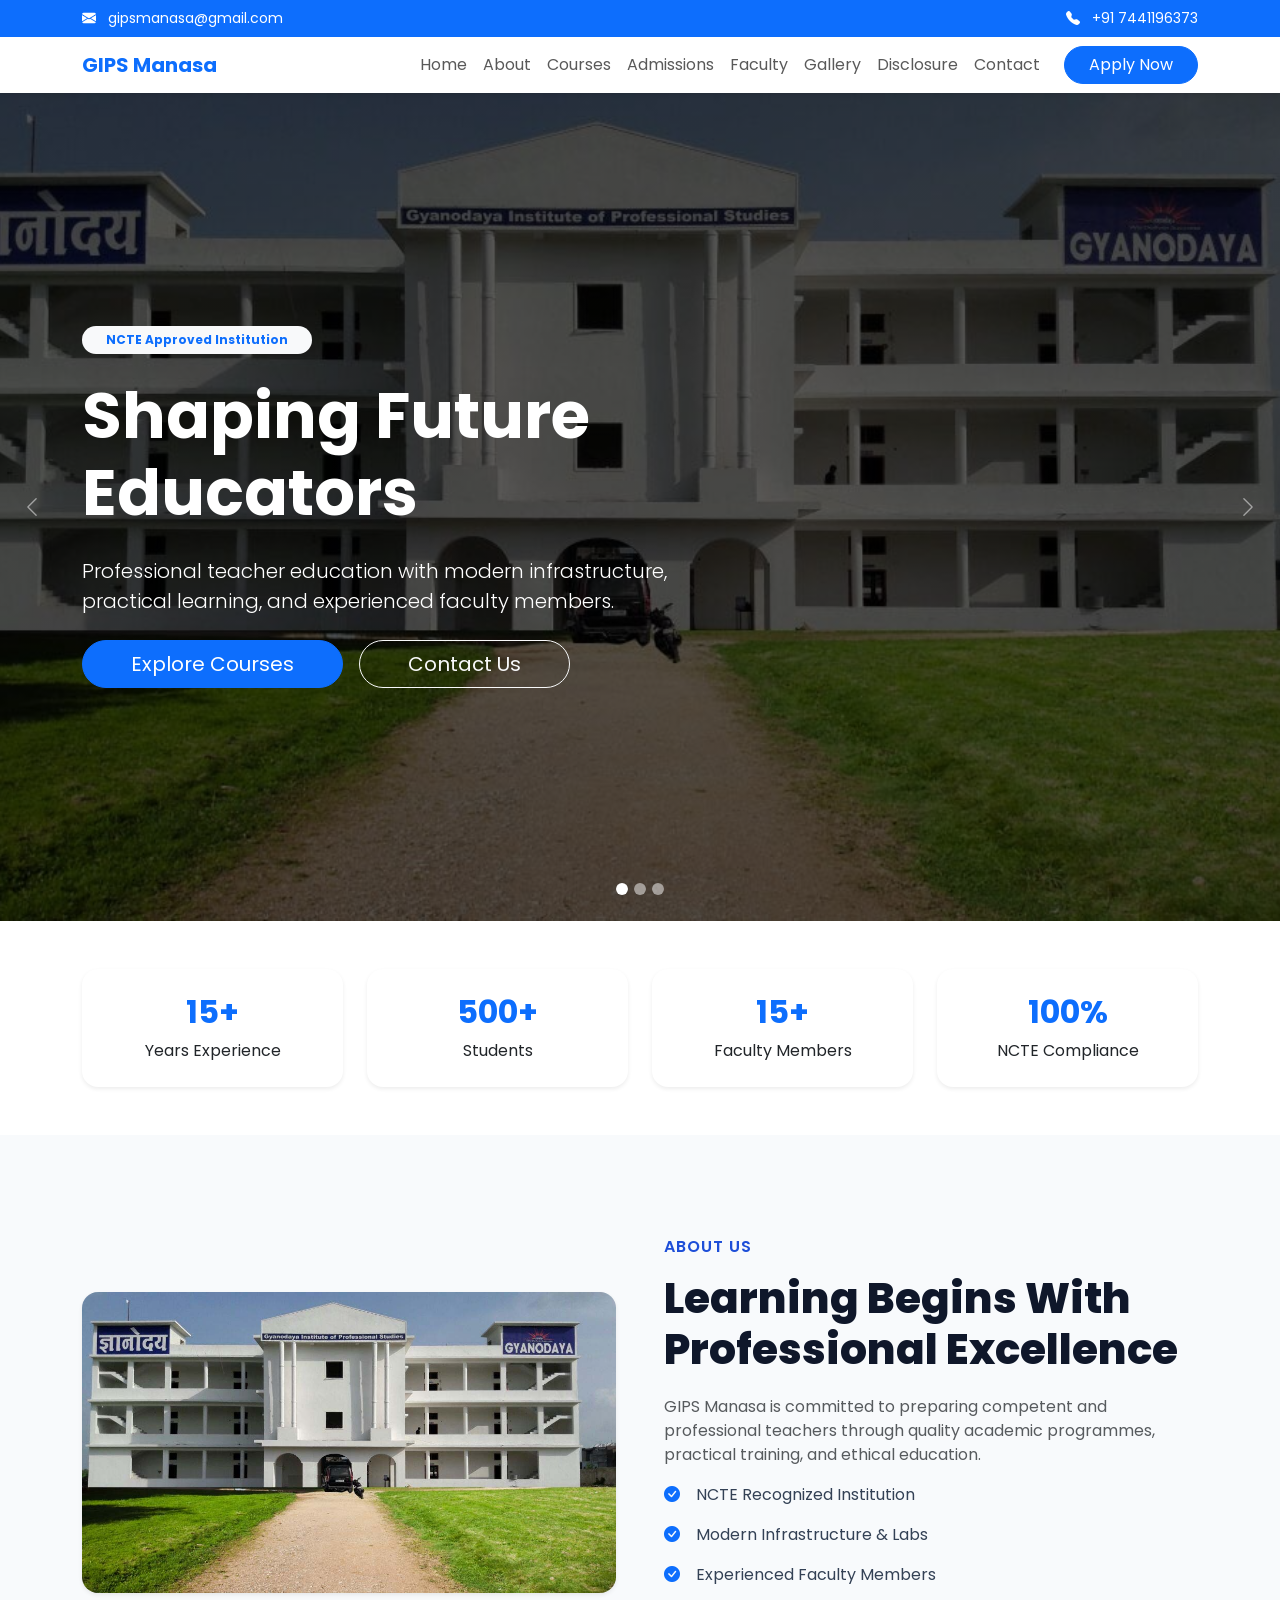
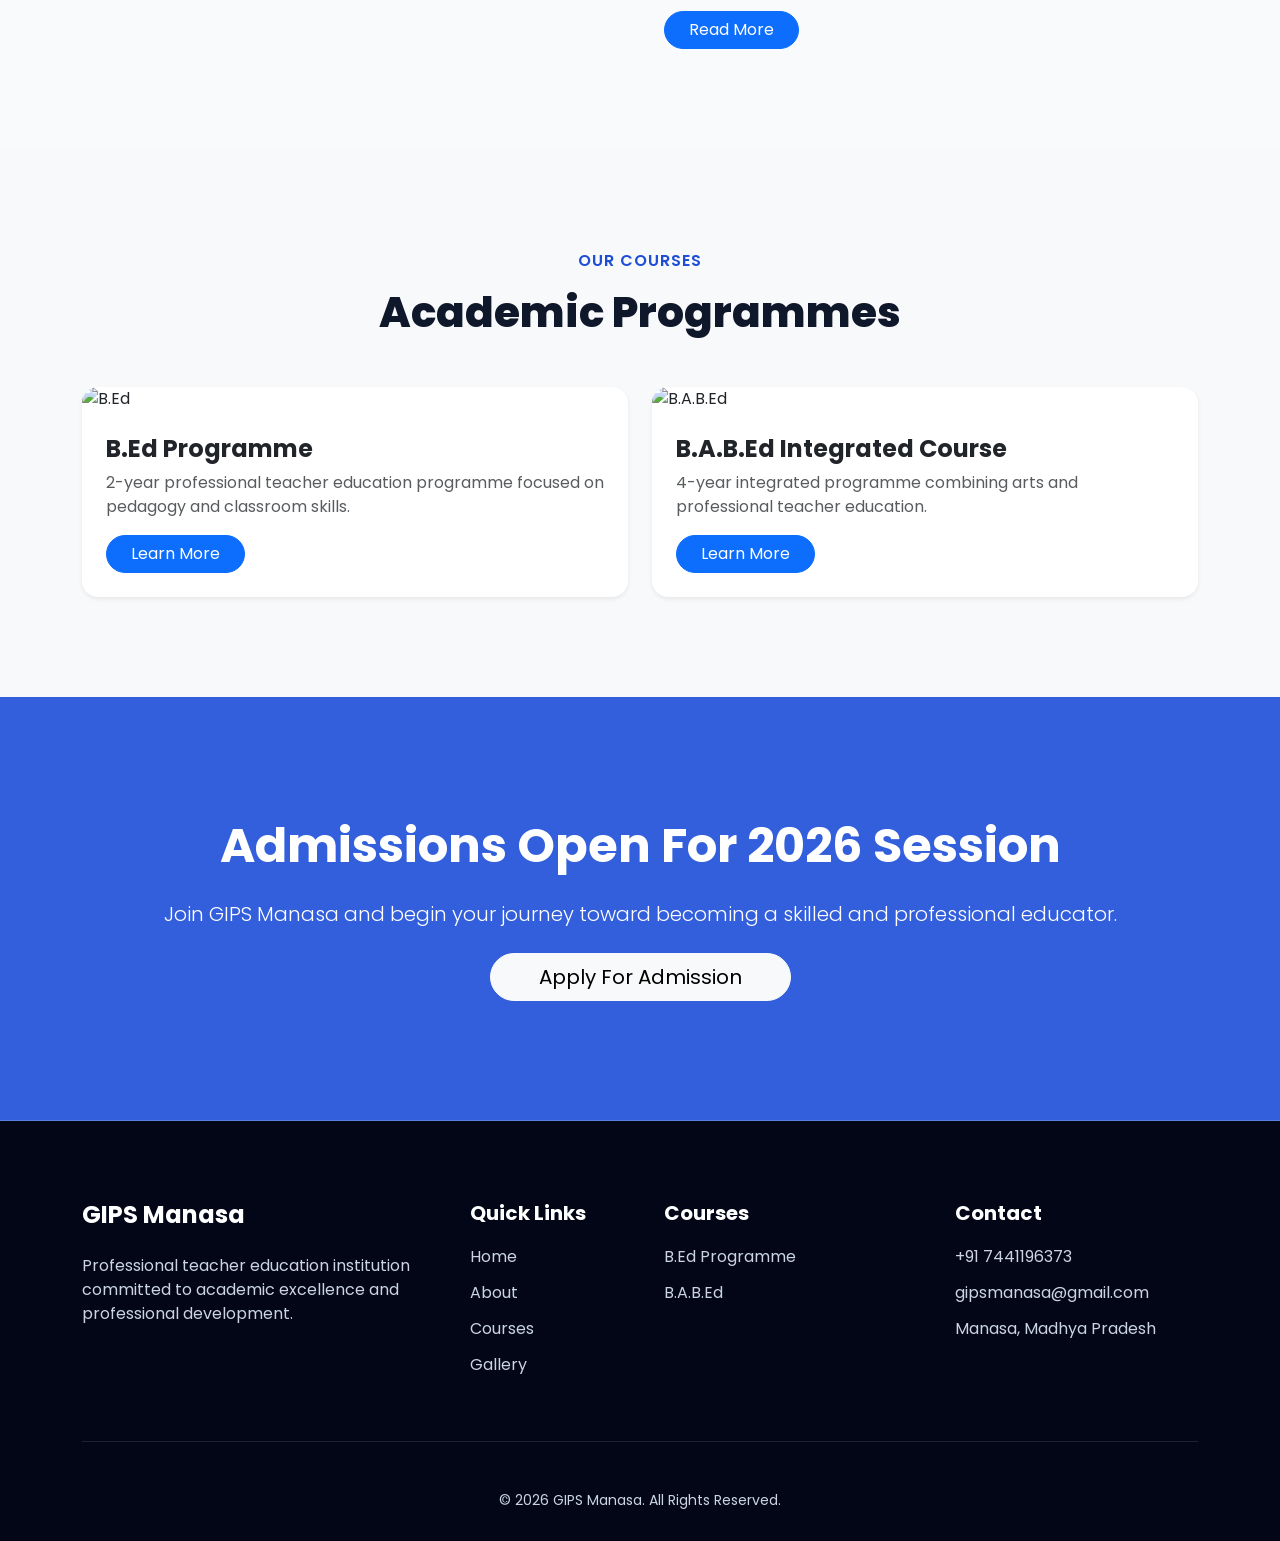
==== commit e75b3577: "Carousel Slider Implemented Successfully" ====
--- a/index.html
+++ b/index.html
@@ -87,40 +87,194 @@
         </div>
       </div>
     </nav>
-    <!-- HERO -->
-    <section class="hero-section d-flex align-items-center">
-      <div class="container">
-        <div class="row align-items-center">
-          <div class="col-lg-7 text-white" data-aos="fade-right">
-            <span
-              class="badge bg-light text-primary px-3 py-2 rounded-pill mb-3"
+    
+    <!-- HERO SLIDER -->
+    <section class="hero-slider">
+      <div
+        id="heroCarousel"
+        class="carousel slide carousel-fade"
+        data-bs-ride="carousel"
+        data-bs-interval="5000"
+      >
+        <!-- Indicators -->
+
+        <div class="carousel-indicators">
+          <button
+            type="button"
+            data-bs-target="#heroCarousel"
+            data-bs-slide-to="0"
+            class="active"
+          ></button>
+
+          <button
+            type="button"
+            data-bs-target="#heroCarousel"
+            data-bs-slide-to="1"
+          ></button>
+
+          <button
+            type="button"
+            data-bs-target="#heroCarousel"
+            data-bs-slide-to="2"
+          ></button>
+        </div>
+
+        <div class="carousel-inner">
+          <!-- SLIDE 1 -->
+
+          <div class="carousel-item active">
+            <div
+              class="hero-slide d-flex align-items-center"
+              style="
+                background:
+                  linear-gradient(rgba(0, 0, 0, 0.65), rgba(0, 0, 0, 0.65)),
+                  url(assets/images/gips.png) center/cover no-repeat;
+                min-height: 92vh;
+              "
             >
-              NCTE Approved Institution
-            </span>
-            <h1 class="display-3 fw-bold mb-4">
-              Shaping Future Educators With Excellence
-            </h1>
-            <p class="lead mb-4">
-              Gyanodaya Institute of Professional Studies provides professional
-              teacher education with modern infrastructure, practical learning,
-              and experienced faculty.
-            </p>
-            <div class="d-flex flex-wrap gap-3">
-              <a
-                href="courses.html"
-                class="btn btn-primary btn-lg rounded-pill px-4"
-              >
-                Explore Courses
-              </a>
-              <a
-                href="contact.html"
-                class="btn btn-outline-light btn-lg rounded-pill px-4"
-              >
-                Contact Us
-              </a>
-            </div>
-          </div>
-        </div>
+              <div class="container">
+                <div class="row">
+                  <div class="col-lg-7 text-white">
+                    <span
+                      class="badge bg-light text-primary px-4 py-2 rounded-pill mb-4"
+                    >
+                      NCTE Approved Institution
+                    </span>
+
+                    <h1 class="display-3 fw-bold mb-4">
+                      Shaping Future Educators
+                    </h1>
+
+                    <p class="lead mb-4">
+                      Professional teacher education with modern infrastructure,
+                      practical learning, and experienced faculty members.
+                    </p>
+
+                    <div class="d-flex flex-wrap gap-3">
+                      <a
+                        href="courses.html"
+                        class="btn btn-primary btn-lg rounded-pill px-5"
+                      >
+                        Explore Courses
+                      </a>
+
+                      <a
+                        href="contact.html"
+                        class="btn btn-outline-light btn-lg rounded-pill px-5"
+                      >
+                        Contact Us
+                      </a>
+                    </div>
+                  </div>
+                </div>
+              </div>
+            </div>
+          </div>
+
+          <!-- SLIDE 2 -->
+
+          <div class="carousel-item">
+            <div
+              class="hero-slide d-flex align-items-center"
+              style="
+                background:
+                  linear-gradient(rgba(0, 0, 0, 0.65), rgba(0, 0, 0, 0.65)),
+                  url(assets/images/gips.png) center/cover
+                    no-repeat;
+                min-height: 92vh;
+              "
+            >
+              <div class="container">
+                <div class="row">
+                  <div class="col-lg-7 text-white">
+                    <span
+                      class="badge bg-warning text-dark px-4 py-2 rounded-pill mb-4"
+                    >
+                      Admissions Open 2026
+                    </span>
+
+                    <h1 class="display-3 fw-bold mb-4">
+                      Learn With Excellence
+                    </h1>
+
+                    <p class="lead mb-4">
+                      Empowering future teachers with academic excellence,
+                      leadership values, and classroom expertise.
+                    </p>
+
+                    <a
+                      href="admission.html"
+                      class="btn btn-light btn-lg rounded-pill px-5"
+                    >
+                      Apply Now
+                    </a>
+                  </div>
+                </div>
+              </div>
+            </div>
+          </div>
+
+          <!-- SLIDE 3 -->
+
+          <div class="carousel-item">
+            <div
+              class="hero-slide d-flex align-items-center"
+              style="
+                background:
+                  linear-gradient(rgba(0, 0, 0, 0.65), rgba(0, 0, 0, 0.65)),
+                  url(assets/images/gips.png) center/cover
+                    no-repeat;
+                min-height: 92vh;
+              "
+            >
+              <div class="container">
+                <div class="row">
+                  <div class="col-lg-7 text-white">
+                    <span class="badge bg-success px-4 py-2 rounded-pill mb-4">
+                      Modern Campus Facilities
+                    </span>
+
+                    <h1 class="display-3 fw-bold mb-4">
+                      Build A Successful Teaching Career
+                    </h1>
+
+                    <p class="lead mb-4">
+                      Practical training, experienced faculty, and professional
+                      learning environment.
+                    </p>
+
+                    <a
+                      href="about.html"
+                      class="btn btn-primary btn-lg rounded-pill px-5"
+                    >
+                      Discover More
+                    </a>
+                  </div>
+                </div>
+              </div>
+            </div>
+          </div>
+        </div>
+
+        <!-- CONTROLS -->
+
+        <button
+          class="carousel-control-prev"
+          type="button"
+          data-bs-target="#heroCarousel"
+          data-bs-slide="prev"
+        >
+          <span class="carousel-control-prev-icon"></span>
+        </button>
+
+        <button
+          class="carousel-control-next"
+          type="button"
+          data-bs-target="#heroCarousel"
+          data-bs-slide="next"
+        >
+          <span class="carousel-control-next-icon"></span>
+        </button>
       </div>
     </section>
     <!-- STATS -->
--- a/assets/css/style.css
+++ b/assets/css/style.css
@@ -0,0 +1,140 @@
+@import url('https://fonts.googleapis.com/css2?family=Poppins:wght@300;400;500;600;700;800&display=swap');
+
+:root{
+  --primary:#1d4ed8;
+  --secondary:#0f172a;
+  --light:#f8fafc;
+}
+
+body{
+  font-family:'Poppins',sans-serif;
+  color:#334155;
+  background:var(--light);
+}
+
+a{
+  text-decoration:none;
+}
+
+.section-padding{
+  padding:100px 0;
+}
+
+.section-subtitle{
+  color:var(--primary);
+  font-weight:600;
+  letter-spacing:1px;
+  text-transform:uppercase;
+}
+
+.section-title{
+  font-size:42px;
+  font-weight:800;
+  margin:15px 0 20px;
+  color:var(--secondary);
+}
+
+/* HERO SLIDER */
+
+.hero-slider .carousel-item {
+  position: relative;
+}
+
+.hero-slide {
+  min-height: 92vh;
+}
+
+.hero-slider .carousel-indicators button {
+  width: 12px;
+  height: 12px;
+  border-radius: 50%;
+}
+
+.hero-slider .carousel-control-prev,
+.hero-slider .carousel-control-next {
+  width: 5%;
+}
+
+.hero-slider .carousel-control-prev-icon,
+.hero-slider .carousel-control-next-icon {
+  background-size: 70%;
+}
+
+@media (max-width: 768px) {
+
+  .hero-slide {
+    min-height: 80vh;
+    text-align: center;
+  }
+
+  .hero-slide h1 {
+    font-size: 2.2rem;
+  }
+
+}
+
+.hero-section{
+  min-height:100vh;
+  background:
+  linear-gradient(rgba(2,6,23,0.75), rgba(2,6,23,0.75)),
+  url('../images/hero.jpg');
+
+  background-size:cover;
+  background-position:center;
+  padding:120px 0;
+}
+
+.cta-section{
+  padding:120px 0;
+
+  background:
+  linear-gradient(rgba(29,78,216,0.9), rgba(29,78,216,0.9)),
+  url('../images/cta.jpg');
+
+  background-size:cover;
+  background-position:center;
+}
+
+.footer-section{
+  background:#020617;
+  color:#cbd5e1;
+  padding:80px 0 30px;
+}
+
+.footer-title{
+  color:#fff;
+  font-weight:700;
+  margin-bottom:20px;
+}
+
+.footer-links li{
+  margin-bottom:12px;
+}
+
+.footer-links a{
+  color:#cbd5e1;
+}
+
+.footer-links a:hover{
+  color:#fff;
+}
+
+.card{
+  transition:0.3s;
+}
+
+.card:hover{
+  transform:translateY(-8px);
+}
+
+@media(max-width:991px){
+
+  .section-title{
+    font-size:34px;
+  }
+
+  .hero-section{
+    text-align:center;
+  }
+
+}
